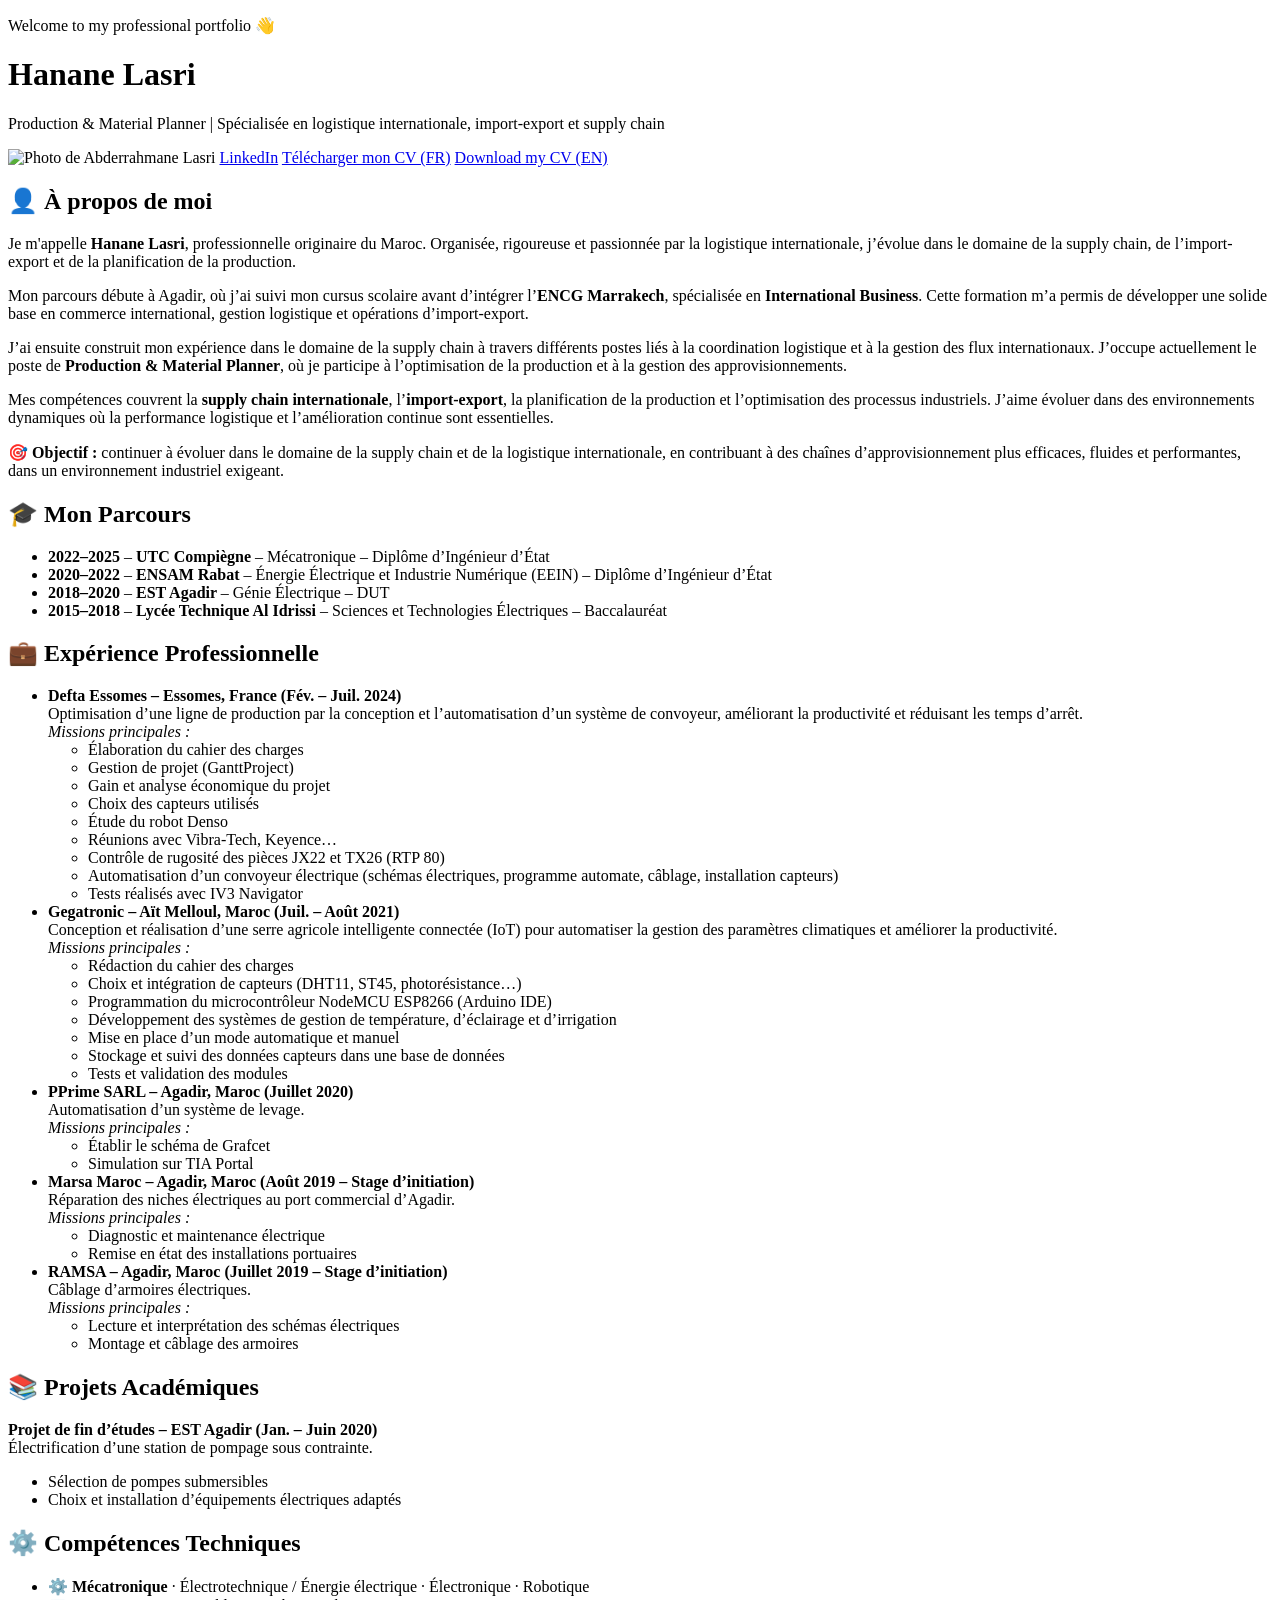
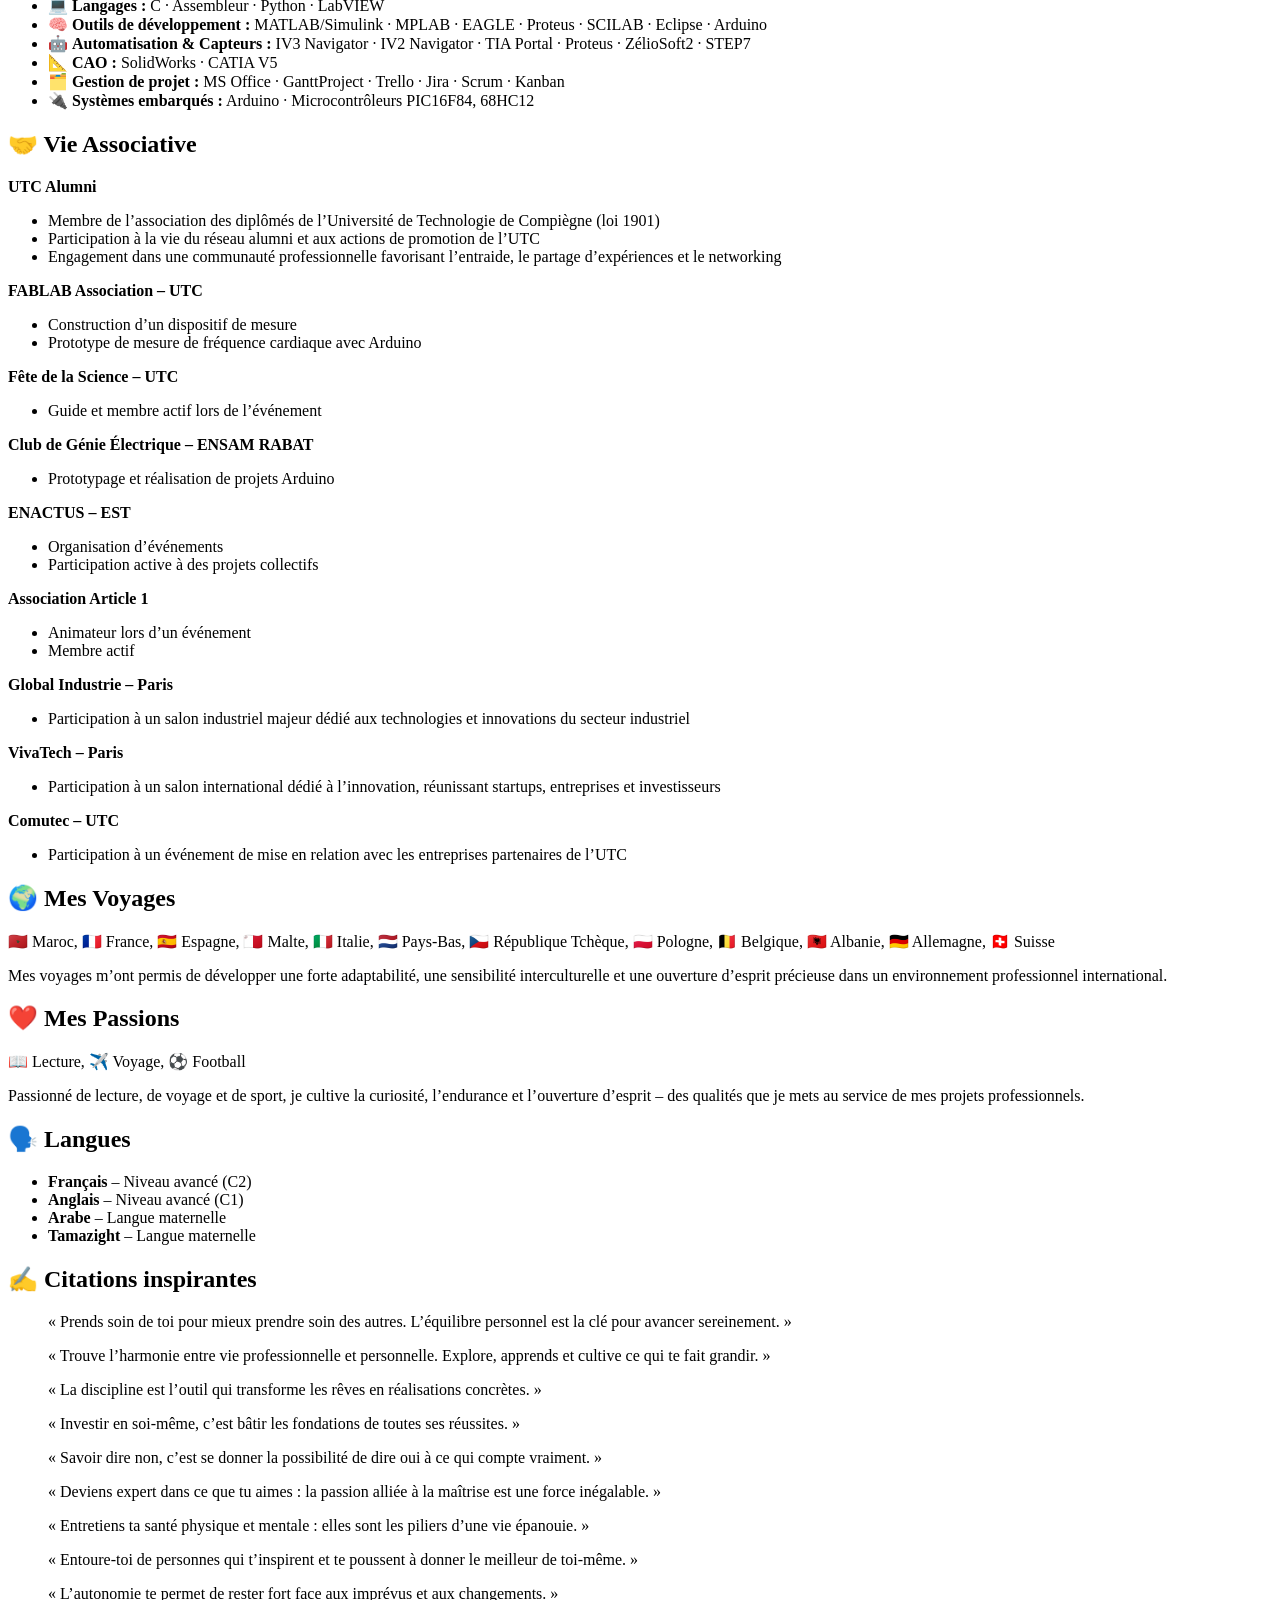
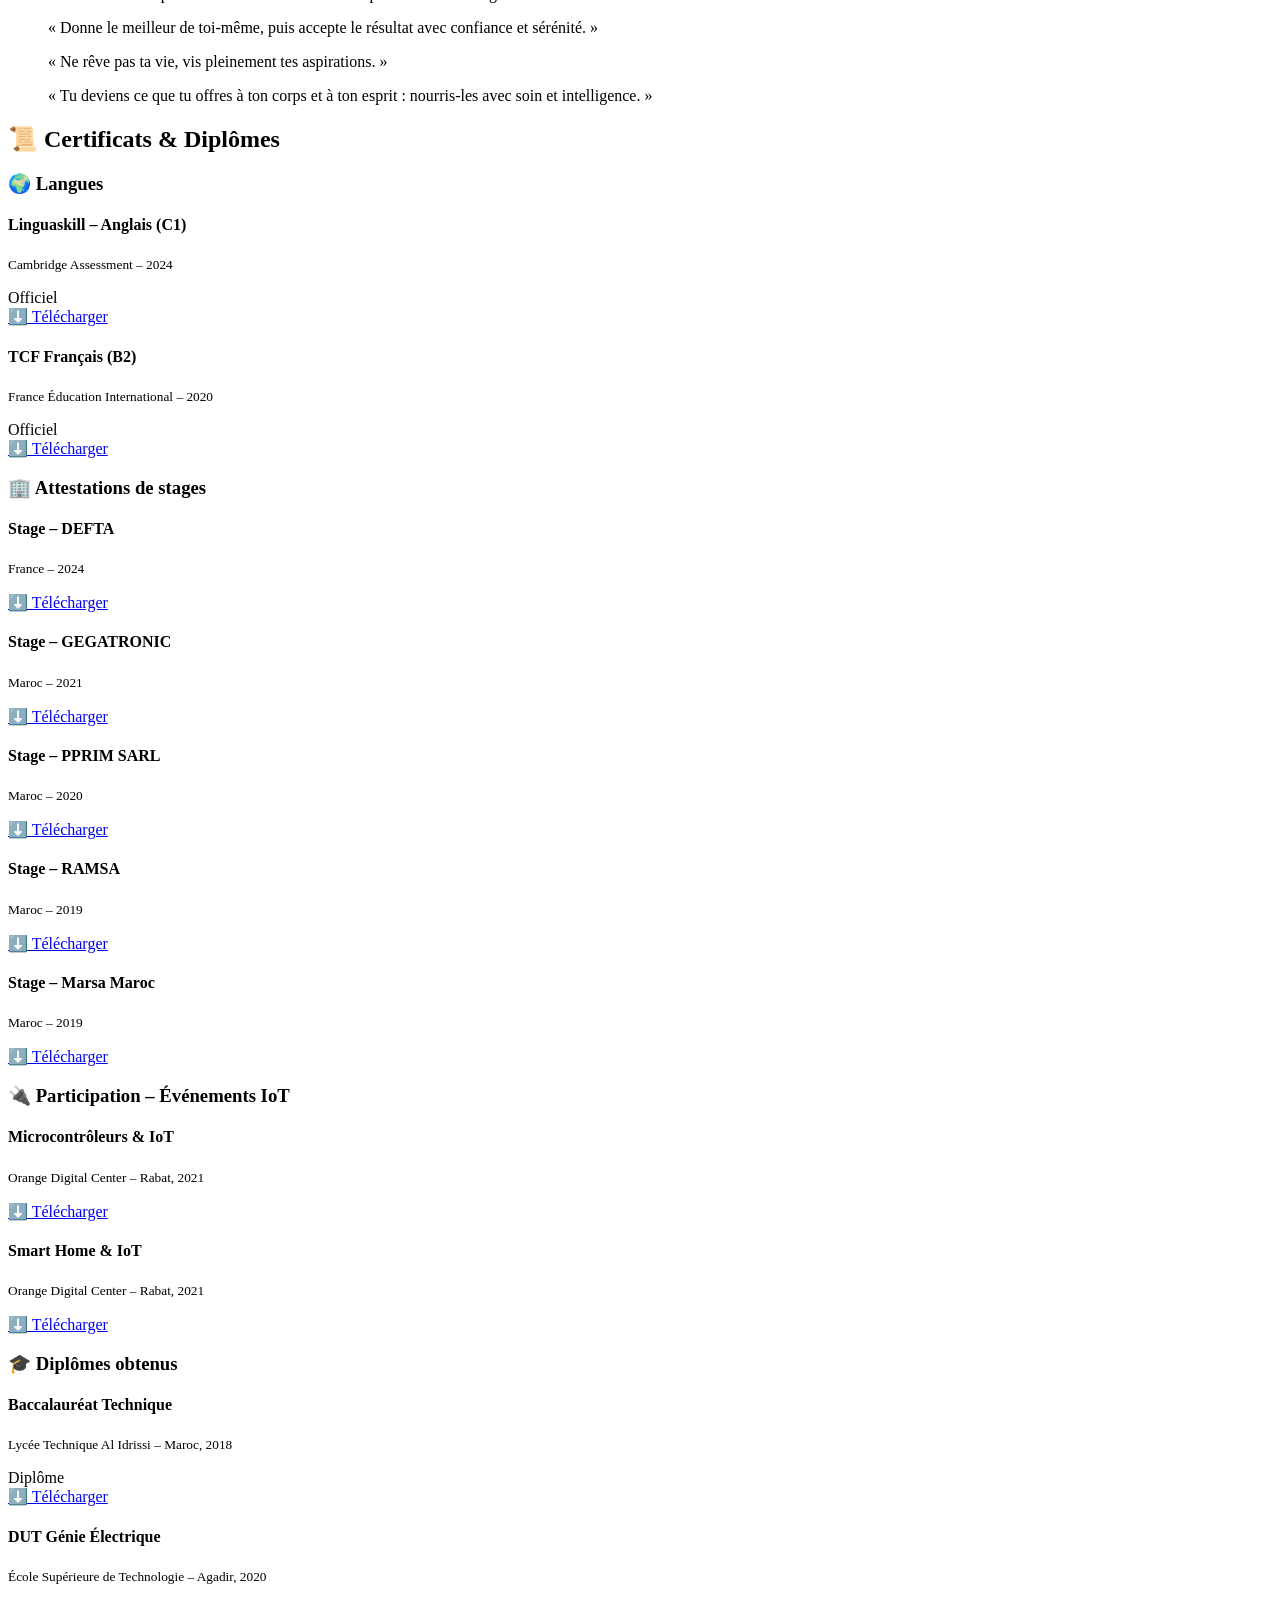
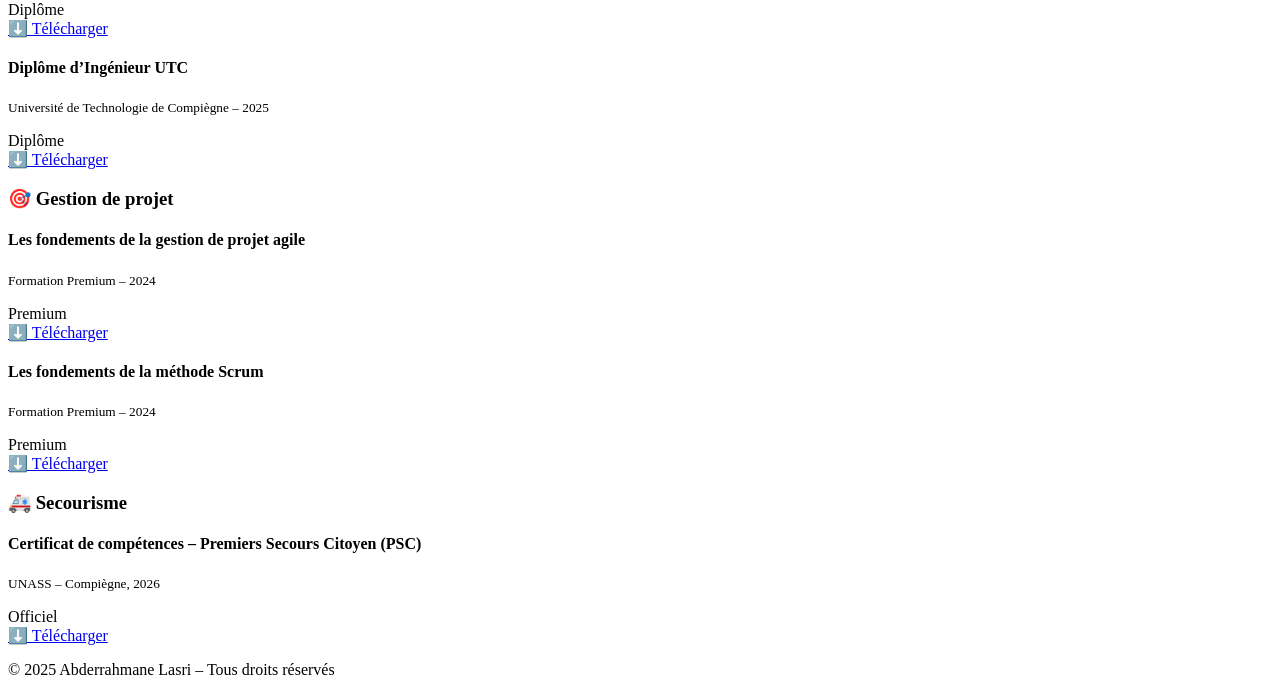
==== Hanane.Html @ 4168c3db "Update Hanane.Html" ====
<!DOCTYPE html>
<html lang="fr">
<head>
  <meta charset="UTF-8" />
  <meta name="viewport" content="width=device-width, initial-scale=1.0"/>
  <title>Hanane Lasri - Portfolio</title>
  <link rel="stylesheet" href="styles.css" />
  <link rel="icon" type="image/png" href="favicon.png">
  <link href="https://fonts.googleapis.com/css2?family=Playfair+Display:wght@500&family=Open+Sans&display=swap" rel="stylesheet">
  <script defer src="script.js"></script>
</head>
<body>

  <div id="welcome-message">
    <p>  Welcome to my professional portfolio 👋</p>
  </div>

  <header>
    <div class="container">
      <div class="intro">
        <h1>Hanane Lasri</h1>
        <p> Production & Material Planner | Spécialisée en logistique internationale, import-export et supply chain</p>
          <img src="photo.jpg" alt="Photo de Abderrahmane Lasri" class="photo-profil" />
        <a href="https://www.linkedin.com/in/hanane-lasri-6663ba134/" target="_blank" class="btn">LinkedIn</a>
        <a href="CV_FR.pdf" class="btn" download>Télécharger mon CV (FR)</a>
        <a href="CV_EN.pdf" class="btn" download>Download my CV (EN)</a>
      </div>
    </div>
  </header>

 <main>
  <section id="a-propos">
    <div class="container">
      <h2 tabindex="0" aria-expanded="false" aria-controls="a-propos-content">
        👤 À propos de moi
      </h2>

      <div class="toggle-content" id="a-propos-content">
         <p>
    Je m'appelle <strong>Hanane Lasri</strong>, professionnelle originaire du Maroc.
    Organisée, rigoureuse et passionnée par la logistique internationale,
    j’évolue dans le domaine de la supply chain, de l’import-export et de la planification de la production.
  </p>

  <p>
    Mon parcours débute à Agadir, où j’ai suivi mon cursus scolaire avant d’intégrer
    l’<strong>ENCG Marrakech</strong>, spécialisée en
    <strong>International Business</strong>.
    Cette formation m’a permis de développer une solide base en commerce international,
    gestion logistique et opérations d’import-export.
  </p>

  <p>
    J’ai ensuite construit mon expérience dans le domaine de la supply chain à travers différents postes liés
    à la coordination logistique et à la gestion des flux internationaux.
    J’occupe actuellement le poste de
    <strong>Production & Material Planner</strong>, où je participe à l’optimisation de la production
    et à la gestion des approvisionnements.
  </p>

  <p>
    Mes compétences couvrent la <strong>supply chain internationale</strong>,
    l’<strong>import-export</strong>, la planification de la production et l’optimisation des processus industriels.
    J’aime évoluer dans des environnements dynamiques où la performance logistique et l’amélioration continue sont essentielles.
  </p>

  <p>
    🎯 <strong>Objectif :</strong> continuer à évoluer dans le domaine de la supply chain et de la logistique internationale,
    en contribuant à des chaînes d’approvisionnement plus efficaces, fluides et performantes,
    dans un environnement industriel exigeant.
  </p>


      </div>
    </div>
  </section>



    <section id="parcours">
      <div class="container">
        <h2 tabindex="0" aria-expanded="false">🎓 Mon Parcours</h2>
        <div class="toggle-content">
          <ul>
            <li><strong>2022–2025</strong> – <strong> UTC Compiègne </strong> – Mécatronique – Diplôme d’Ingénieur d’État</li>
            <li><strong>2020–2022</strong> – <strong> ENSAM Rabat </strong> – Énergie Électrique et Industrie Numérique (EEIN) – Diplôme d’Ingénieur d’État</li>
            <li><strong>2018–2020</strong> – <strong> EST Agadir </strong> – Génie Électrique – DUT</li>
            <li><strong>2015–2018</strong> – <strong> Lycée Technique Al Idrissi </strong> – Sciences et Technologies Électriques – Baccalauréat</li>
          </ul>
        </div>
      </div>
    </section>
    
<section id="experience">
  <div class="container">
    <h2 tabindex="0" aria-expanded="false" role="button">💼 Expérience Professionnelle</h2>
    <div class="toggle-content">
      <ul>
        <li><strong>Defta Essomes – Essomes, France (Fév. – Juil. 2024)</strong><br>
          Optimisation d’une ligne de production par la conception et l’automatisation d’un système de convoyeur, améliorant la productivité et réduisant les temps d’arrêt.
          <br><em>Missions principales :</em>
          <ul>
            <li>Élaboration du cahier des charges</li>
            <li>Gestion de projet (GanttProject)</li>
            <li>Gain et analyse économique du projet</li>
            <li>Choix des capteurs utilisés</li>
            <li>Étude du robot Denso</li>
            <li>Réunions avec Vibra-Tech, Keyence…</li>
            <li>Contrôle de rugosité des pièces JX22 et TX26 (RTP 80)</li>
            <li>Automatisation d’un convoyeur électrique (schémas électriques, programme automate, câblage, installation capteurs)</li>
            <li>Tests réalisés avec IV3 Navigator</li>
          </ul>
        </li>
        <li><strong>Gegatronic – Aït Melloul, Maroc (Juil. – Août 2021)</strong><br>
          Conception et réalisation d’une serre agricole intelligente connectée (IoT) pour automatiser la gestion des paramètres climatiques et améliorer la productivité.
          <br><em>Missions principales :</em>
          <ul>
            <li>Rédaction du cahier des charges</li>
            <li>Choix et intégration de capteurs (DHT11, ST45, photorésistance…)</li>
            <li>Programmation du microcontrôleur NodeMCU ESP8266 (Arduino IDE)</li>
            <li>Développement des systèmes de gestion de température, d’éclairage et d’irrigation</li>
            <li>Mise en place d’un mode automatique et manuel</li>
            <li>Stockage et suivi des données capteurs dans une base de données</li>
            <li>Tests et validation des modules</li>
          </ul>
        </li>
        <li><strong>PPrime SARL – Agadir, Maroc (Juillet 2020)</strong><br>
          Automatisation d’un système de levage.
          <br><em>Missions principales :</em>
          <ul>
            <li>Établir le schéma de Grafcet</li>
            <li>Simulation sur TIA Portal</li>
          </ul>
        </li>
        <li><strong>Marsa Maroc – Agadir, Maroc (Août 2019 – Stage d’initiation)</strong><br>
          Réparation des niches électriques au port commercial d’Agadir.
          <br><em>Missions principales :</em>
          <ul>
            <li>Diagnostic et maintenance électrique</li>
            <li>Remise en état des installations portuaires</li>
          </ul>
        </li>
        <li><strong>RAMSA – Agadir, Maroc (Juillet 2019 – Stage d’initiation)</strong><br>
          Câblage d’armoires électriques.
          <br><em>Missions principales :</em>
          <ul>
            <li>Lecture et interprétation des schémas électriques</li>
            <li>Montage et câblage des armoires</li>
          </ul>
        </li>
      </ul>
    </div>
  </div>
</section>




  <section id="projets">
    <div class="container">
      <h2 tabindex="0" aria-expanded="false" role="button">📚 Projets Académiques</h2>
      <div class="toggle-content">
        <p><strong>Projet de fin d’études – EST Agadir (Jan. – Juin 2020)</strong><br>
          Électrification d’une station de pompage sous contrainte.
        </p>
        <ul>
          <li>Sélection de pompes submersibles</li>
          <li>Choix et installation d’équipements électriques adaptés</li>
        </ul>
      </div>
    </div>
  </section>
    
<section id="skills">
  <div class="container">
    <h2 tabindex="0" aria-expanded="false">⚙️ Compétences Techniques</h2>
    <div class="toggle-content">
      <ul>
        <li>⚙️ <strong>Mécatronique</strong> · Électrotechnique / Énergie électrique · Électronique · Robotique</li>
        <li>💻 <strong>Langages :</strong> C · Assembleur · Python · LabVIEW</li>
        <li>🧠 <strong>Outils de développement :</strong> MATLAB/Simulink · MPLAB · EAGLE · Proteus · SCILAB · Eclipse · Arduino</li>
        <li>🤖 <strong>Automatisation & Capteurs :</strong> IV3 Navigator · IV2 Navigator · TIA Portal · Proteus · ZélioSoft2 · STEP7</li>
        <li>📐 <strong>CAO :</strong> SolidWorks · CATIA V5</li>
        <li>🗂️ <strong>Gestion de projet :</strong> MS Office · GanttProject · Trello · Jira · Scrum · Kanban</li>
        <li>🔌 <strong>Systèmes embarqués :</strong> Arduino · Microcontrôleurs PIC16F84, 68HC12</li>
      </ul>
    </div>
  </div>
</section>

    

<section id="vie-associative">
  <div class="container">
    <h2 tabindex="0" aria-expanded="false" role="button">🤝 Vie Associative</h2>
    <div class="toggle-content">

      <!-- UTC Alumni -->
      <p><strong>UTC Alumni</strong></p>
      <ul>
        <li>Membre de l’association des diplômés de l’Université de Technologie de Compiègne (loi 1901)</li>
        <li>Participation à la vie du réseau alumni et aux actions de promotion de l’UTC</li>
        <li>Engagement dans une communauté professionnelle favorisant l’entraide, le partage d’expériences et le networking</li>
      </ul>

      <!-- UTC 2023-2025 -->
      <p><strong>FABLAB Association – UTC</strong></p>
      <ul>
        <li>Construction d’un dispositif de mesure</li>
        <li>Prototype de mesure de fréquence cardiaque avec Arduino</li>
      </ul>

      <p><strong>Fête de la Science – UTC</strong></p>
      <ul>
        <li>Guide et membre actif lors de l’événement</li>
      </ul>

      <!-- ENSAM RABAT 2021 -->
      <p><strong>Club de Génie Électrique – ENSAM RABAT</strong></p>
      <ul>
        <li>Prototypage et réalisation de projets Arduino</li>
      </ul>

      <!-- EST 2020 -->
      <p><strong>ENACTUS – EST</strong></p>
      <ul>
        <li>Organisation d’événements</li>
        <li>Participation active à des projets collectifs</li>
      </ul>

      <!-- Association Article 1 -->
      <p><strong>Association Article 1</strong></p>
      <ul>
        <li>Animateur lors d’un événement</li>
        <li>Membre actif</li>
      </ul>

      <!-- Événements -->
      <p><strong>Global Industrie – Paris</strong></p>
      <ul>
        <li>Participation à un salon industriel majeur dédié aux technologies et innovations du secteur industriel</li>
      </ul>

      <p><strong>VivaTech – Paris</strong></p>
      <ul>
        <li>Participation à un salon international dédié à l’innovation, réunissant startups, entreprises et investisseurs</li>
      </ul>

      <p><strong>Comutec – UTC</strong></p>
      <ul>
        <li>Participation à un événement de mise en relation avec les entreprises partenaires de l’UTC</li>
      </ul>

    </div>
  </div>
</section>



<section id="voyages">
  <div class="container">
    <h2 tabindex="0" aria-expanded="false">🌍 Mes Voyages </h2>
    <div class="toggle-content">
      <p>
        🇲🇦 Maroc, 🇫🇷 France, 🇪🇸 Espagne, 🇲🇹 Malte, 🇮🇹 Italie, 🇳🇱 Pays-Bas,
        🇨🇿 République Tchèque, 🇵🇱 Pologne, 🇧🇪 Belgique,
        🇦🇱 Albanie, 🇩🇪 Allemagne, 🇨🇭 Suisse
      </p>
      <p>
        Mes voyages m’ont permis de développer une forte adaptabilité,
        une sensibilité interculturelle et une ouverture d’esprit précieuse
        dans un environnement professionnel international.
      </p>
    </div>
  </div>
</section>
   
    <section id="passions">
      <div class="container">
        <h2 tabindex="0" aria-expanded="false">❤️ Mes Passions </h2>
        <div class="toggle-content">
          <p>📖 Lecture, ✈️ Voyage, ⚽ Football</p>
          <p>Passionné de lecture, de voyage et de sport, je cultive la curiosité, l’endurance et l’ouverture d’esprit – des qualités que je mets au service de mes projets professionnels.</p>
        </div>
      </div>
    </section>

    <section id="langues">
      <div class="container">
        <h2 tabindex="0" aria-expanded="false">🗣️ Langues</h2>
        <div class="toggle-content">
          <ul>
            <li><strong>Français</strong> – Niveau avancé (C2)</li>
            <li><strong>Anglais</strong> – Niveau avancé (C1)</li>
            <li><strong>Arabe</strong> – Langue maternelle</li>
            <li><strong>Tamazight</strong> – Langue maternelle</li>
          </ul>
        </div>
      </div>
    </section>

   <section id="citations">
  <div class="container">
    <h2 tabindex="0" aria-expanded="false">✍️ Citations inspirantes </h2>
    <div class="toggle-content">
      <blockquote>« Prends soin de toi pour mieux prendre soin des autres. L’équilibre personnel est la clé pour avancer sereinement. »</blockquote>
      <blockquote>« Trouve l’harmonie entre vie professionnelle et personnelle. Explore, apprends et cultive ce qui te fait grandir. »</blockquote>
      <blockquote>« La discipline est l’outil qui transforme les rêves en réalisations concrètes. »</blockquote>
      <blockquote>« Investir en soi-même, c’est bâtir les fondations de toutes ses réussites. »</blockquote>
      <blockquote>« Savoir dire non, c’est se donner la possibilité de dire oui à ce qui compte vraiment. »</blockquote>
      <blockquote>« Deviens expert dans ce que tu aimes : la passion alliée à la maîtrise est une force inégalable. »</blockquote>
      <blockquote>« Entretiens ta santé physique et mentale : elles sont les piliers d’une vie épanouie. »</blockquote>
      <blockquote>« Entoure-toi de personnes qui t’inspirent et te poussent à donner le meilleur de toi-même. »</blockquote>
      <blockquote>« L’autonomie te permet de rester fort face aux imprévus et aux changements. »</blockquote>
      <blockquote>« Donne le meilleur de toi-même, puis accepte le résultat avec confiance et sérénité. »</blockquote>
      <blockquote>« Ne rêve pas ta vie, vis pleinement tes aspirations. »</blockquote>
      <blockquote>« Tu deviens ce que tu offres à ton corps et à ton esprit : nourris-les avec soin et intelligence. »</blockquote>
    </div>
  </div>
</section>
<section id="certificats">
  <div class="container">
    <h2>📜 Certificats & Diplômes</h2>

    <!-- Langues -->
    <section class="categorie-certificats">
      <h3 tabindex="0" role="button" aria-expanded="false">🌍 Langues</h3>
      <div class="toggle-content">
        <div class="certificats-grid">

          <article class="certificat-item">
            <div class="certificat-info">
              <h4>Linguaskill – Anglais (C1)</h4>
              <p><small>Cambridge Assessment – 2024</small></p>
              <span class="badge officiel">Officiel</span>
            </div>
            <a href="Certificat-Linguaskill.pdf" class="btn" download>⬇️ Télécharger</a>
          </article>

          <article class="certificat-item">
            <div class="certificat-info">
              <h4>TCF Français (B2)</h4>
              <p><small>France Éducation International – 2020</small></p>
              <span class="badge officiel">Officiel</span>
            </div>
            <a href="Certificat-TCF-2020.pdf" class="btn" download>⬇️ Télécharger</a>
          </article>

        </div>
      </div>
    </section>

    <!-- Attestations de stages -->
    <section class="categorie-certificats">
      <h3 tabindex="0" role="button" aria-expanded="false">🏢 Attestations de stages</h3>
      <div class="toggle-content">
        <div class="certificats-grid">

          <article class="certificat-item">
            <div class="certificat-info">
              <h4>Stage – DEFTA</h4>
              <p><small>France – 2024</small></p>
            </div>
            <a href="Attestation de stage DEFTA.pdf" class="btn" download>⬇️ Télécharger</a>
          </article>

          <article class="certificat-item">
            <div class="certificat-info">
              <h4>Stage – GEGATRONIC</h4>
              <p><small>Maroc – 2021</small></p>
            </div>
            <a href="Attestation_de_Stage_GEGATRONIC.pdf" class="btn" download>⬇️ Télécharger</a>
          </article>

          <article class="certificat-item">
            <div class="certificat-info">
              <h4>Stage – PPRIM SARL</h4>
              <p><small>Maroc – 2020</small></p>
            </div>
            <a href="Attestation de stage PPRIM SARL.pdf" class="btn" download>⬇️ Télécharger</a>
          </article>

          <article class="certificat-item">
            <div class="certificat-info">
              <h4>Stage – RAMSA</h4>
              <p><small>Maroc – 2019</small></p>
            </div>
            <a href="attestation de stage RAMSA_page-0001.pdf" class="btn" download>⬇️ Télécharger</a>
          </article>

          <article class="certificat-item">
            <div class="certificat-info">
              <h4>Stage – Marsa Maroc</h4>
              <p><small>Maroc – 2019</small></p>
            </div>
            <a href="Attestation de stage MARSA MAROC.pdf" class="btn" download>⬇️ Télécharger</a>
          </article>

        </div>
      </div>
    </section>

    <!-- Participation IoT -->
    <section class="categorie-certificats">
      <h3 tabindex="0" role="button" aria-expanded="false">🔌 Participation – Événements IoT</h3>
      <div class="toggle-content">
        <div class="certificats-grid">

          <article class="certificat-item">
            <div class="certificat-info">
              <h4>Microcontrôleurs & IoT</h4>
              <p><small>Orange Digital Center – Rabat, 2021</small></p>
            </div>
            <a href="Attestation orange iot.pdf" class="btn" download>⬇️ Télécharger</a>
          </article>

          <article class="certificat-item">
            <div class="certificat-info">
              <h4>Smart Home & IoT</h4>
              <p><small>Orange Digital Center – Rabat, 2021</small></p>
            </div>
            <a href="Attestation orange SmartHome.pdf" class="btn" download>⬇️ Télécharger</a>
          </article>

        </div>
      </div>
    </section>

    <!-- Diplômes -->
    <section class="categorie-certificats">
      <h3 tabindex="0" role="button" aria-expanded="false">🎓 Diplômes obtenus</h3>
      <div class="toggle-content">
        <div class="certificats-grid">

          <article class="certificat-item">
            <div class="certificat-info">
              <h4>Baccalauréat Technique</h4>
              <p><small>Lycée Technique Al Idrissi – Maroc, 2018</small></p>
              <span class="badge diplome">Diplôme</span>
            </div>
            <a href="Diplome du Baccalauréat.pdf" class="btn" download>⬇️ Télécharger</a>
          </article>

          <article class="certificat-item">
            <div class="certificat-info">
              <h4>DUT Génie Électrique</h4>
              <p><small>École Supérieure de Technologie – Agadir, 2020</small></p>
              <span class="badge diplome">Diplôme</span>
            </div>
            <a href="Diplome DUT.pdf" class="btn" download>⬇️ Télécharger</a>
          </article>

          <article class="certificat-item">
            <div class="certificat-info">
              <h4>Diplôme d’Ingénieur UTC</h4>
              <p><small>Université de Technologie de Compiègne – 2025</small></p>
              <span class="badge diplome">Diplôme</span>
            </div>
            <a href="Diplôme-Ingénieur-UTC-Lasri-Abderrahmane.pdf" class="btn" download>⬇️ Télécharger</a>
          </article>

        </div>
      </div>
    </section>

    <!-- Gestion de projet -->
    <section class="categorie-certificats">
      <h3 tabindex="0" role="button" aria-expanded="false">🎯 Gestion de projet</h3>
      <div class="toggle-content">
        <div class="certificats-grid">

          <article class="certificat-item">
            <div class="certificat-info">
              <h4>Les fondements de la gestion de projet agile</h4>
              <p><small>Formation Premium – 2024</small></p>
              <span class="badge premium">Premium</span>
            </div>
            <a href="Certificat-Agile.pdf" class="btn" download>⬇️ Télécharger</a>
          </article>

          <article class="certificat-item">
            <div class="certificat-info">
              <h4>Les fondements de la méthode Scrum</h4>
              <p><small>Formation Premium – 2024</small></p>
              <span class="badge premium">Premium</span>
            </div>
            <a href="Certificat-Scrum.pdf" class="btn" download>⬇️ Télécharger</a>
          </article>

        </div>
      </div>
    </section>

    <!-- Secourisme -->
    <section class="categorie-certificats">
      <h3 tabindex="0" role="button" aria-expanded="false">🚑 Secourisme</h3>
      <div class="toggle-content">
        <div class="certificats-grid">

          <article class="certificat-item">
            <div class="certificat-info">
              <h4>Certificat de compétences – Premiers Secours Citoyen (PSC)</h4>
              <p><small>UNASS – Compiègne, 2026</small></p>
              <span class="badge officiel">Officiel</span>
            </div>
            <a href="PSC-Attestation_LASRI-Abderrahmane_2026.pdf" class="btn" download>⬇️ Télécharger</a>
          </article>

        </div>
      </div>
    </section>

  </div>
</section>

  </main>

  <footer>
    <p>© 2025 Abderrahmane Lasri – Tous droits réservés</p>
  </footer>


</body>
</html>
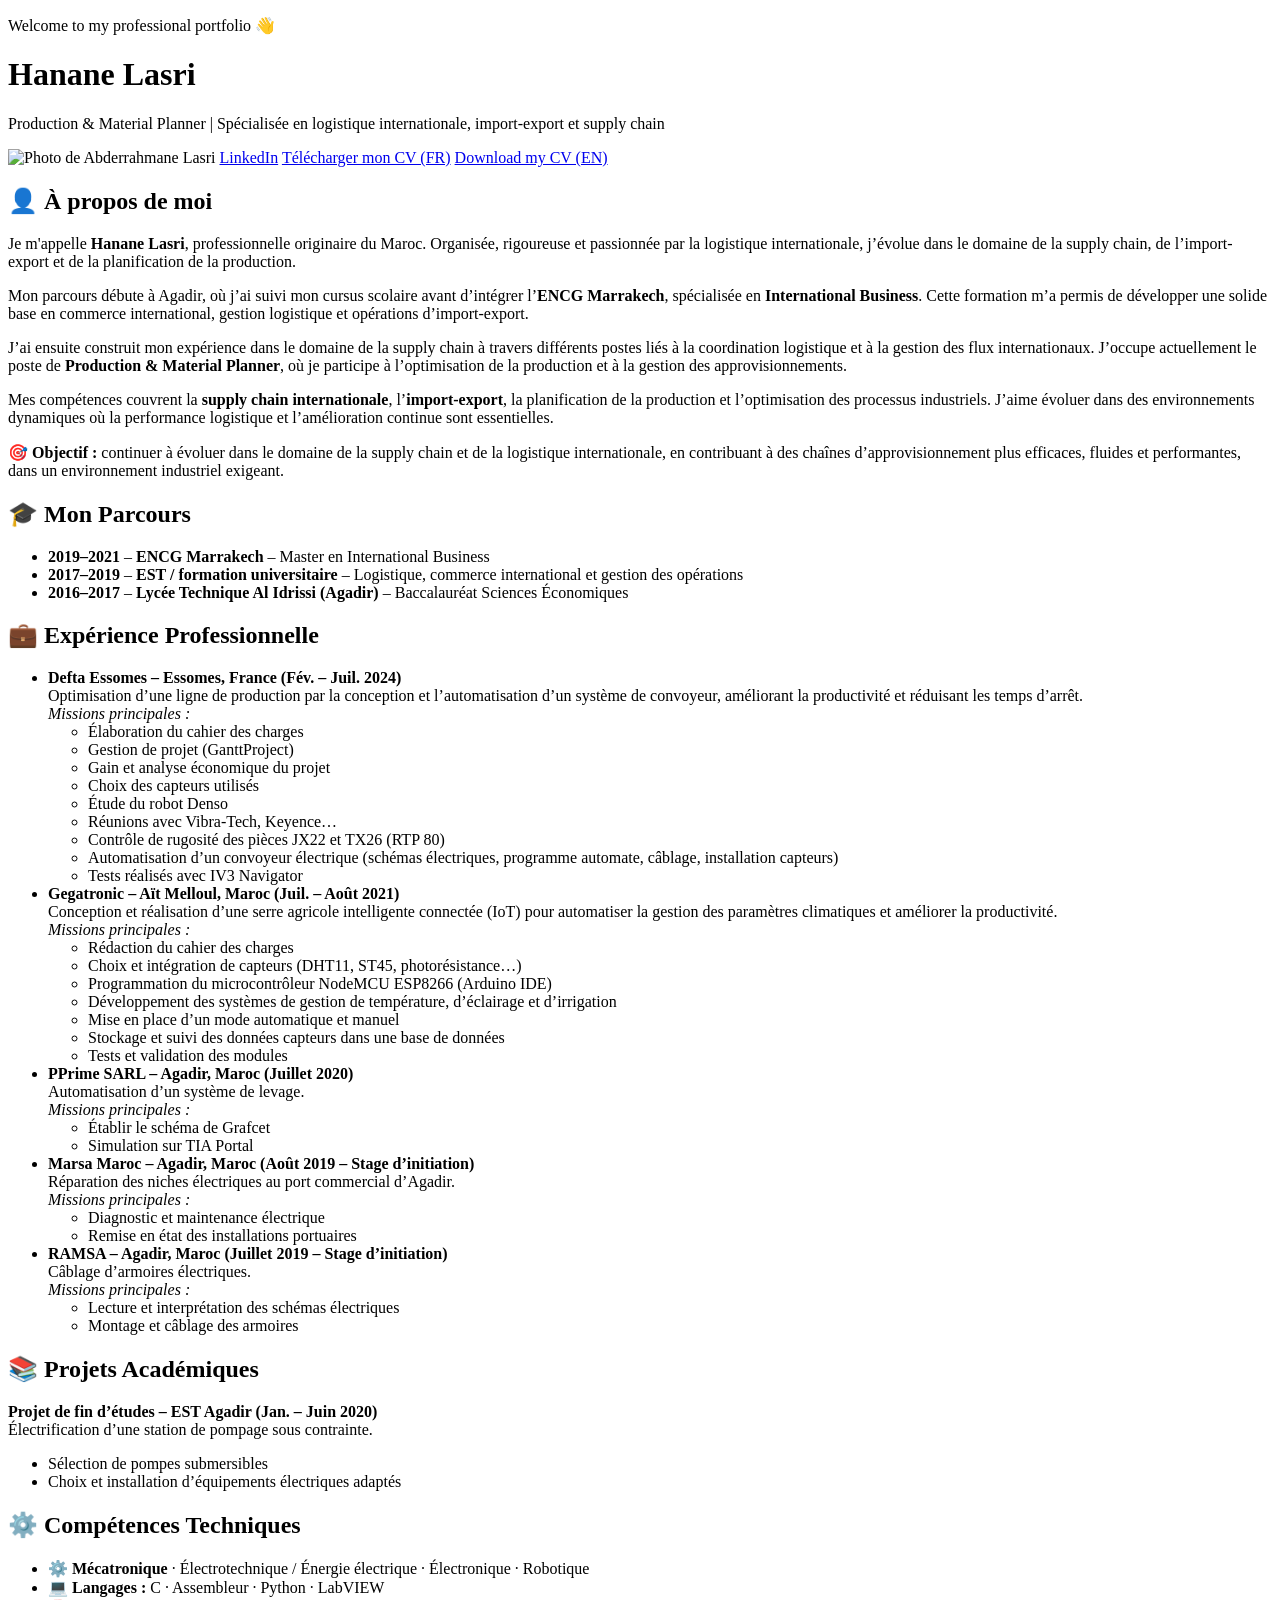
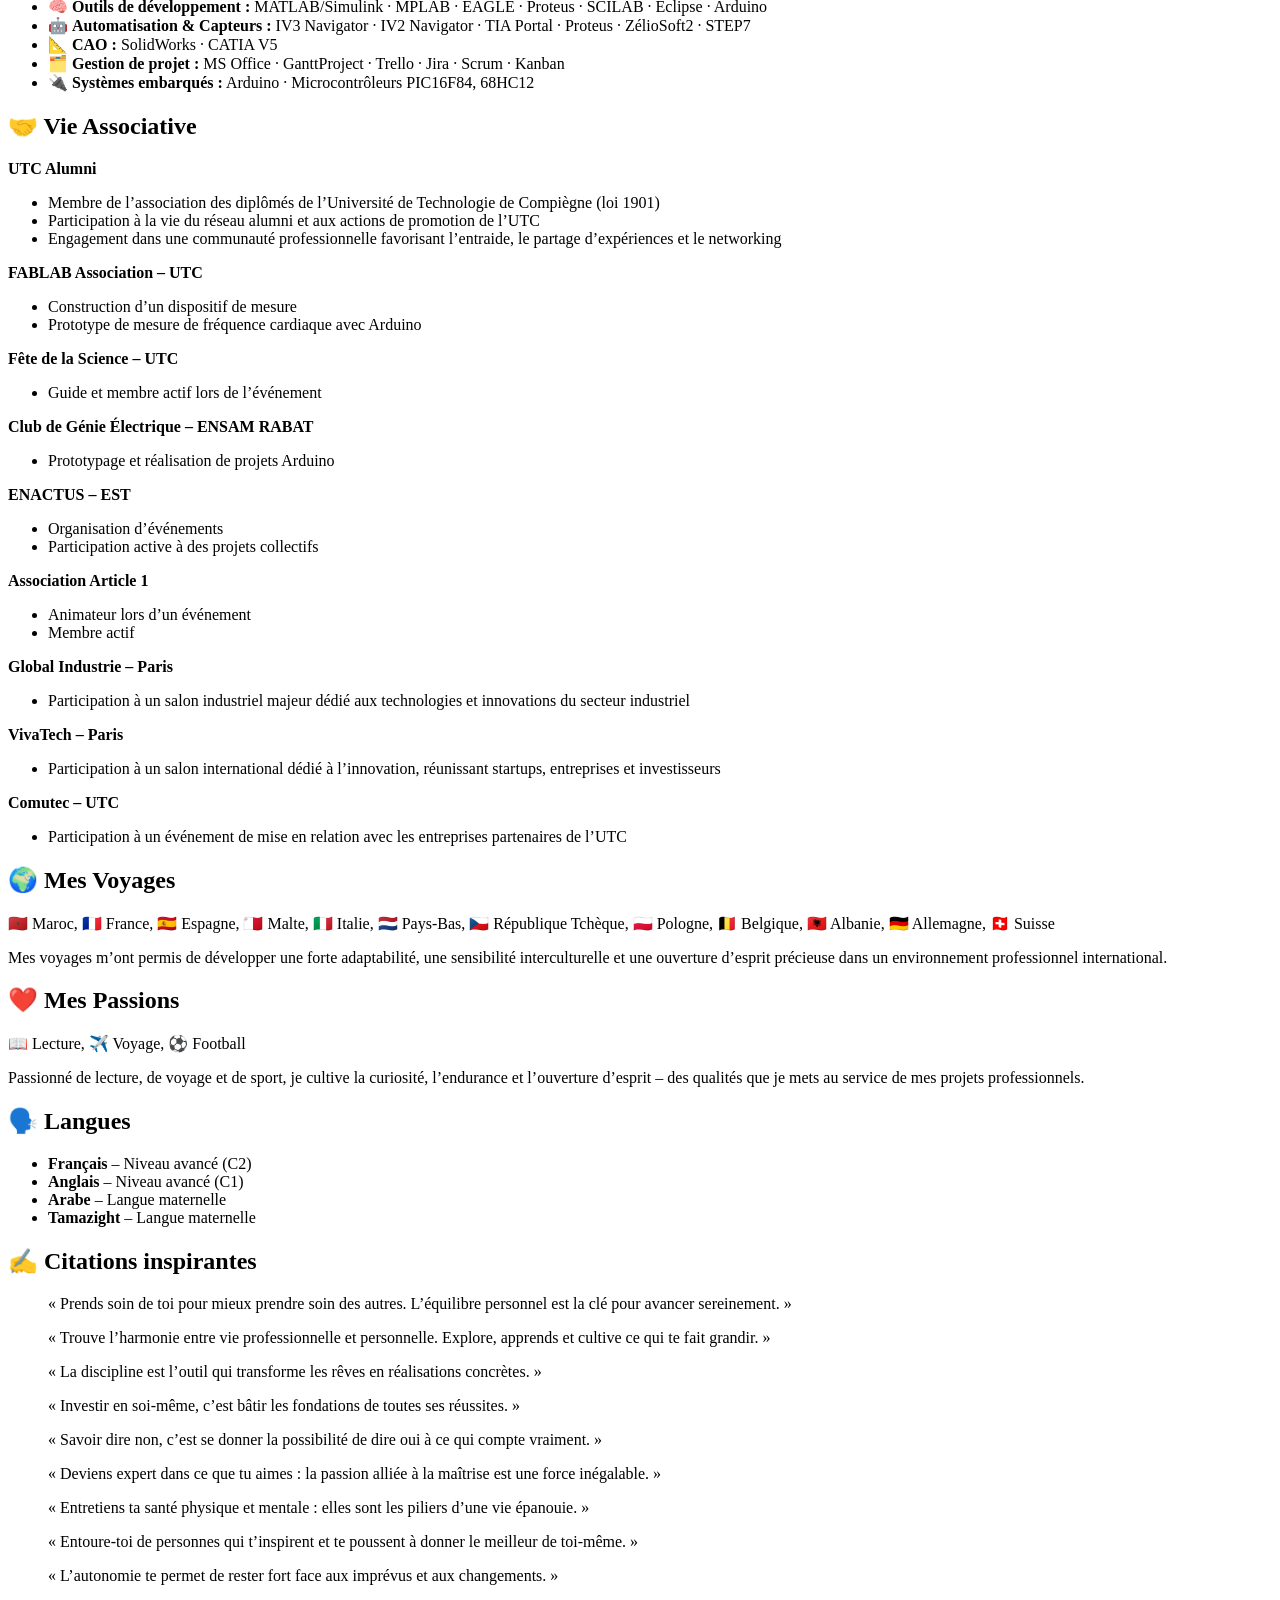
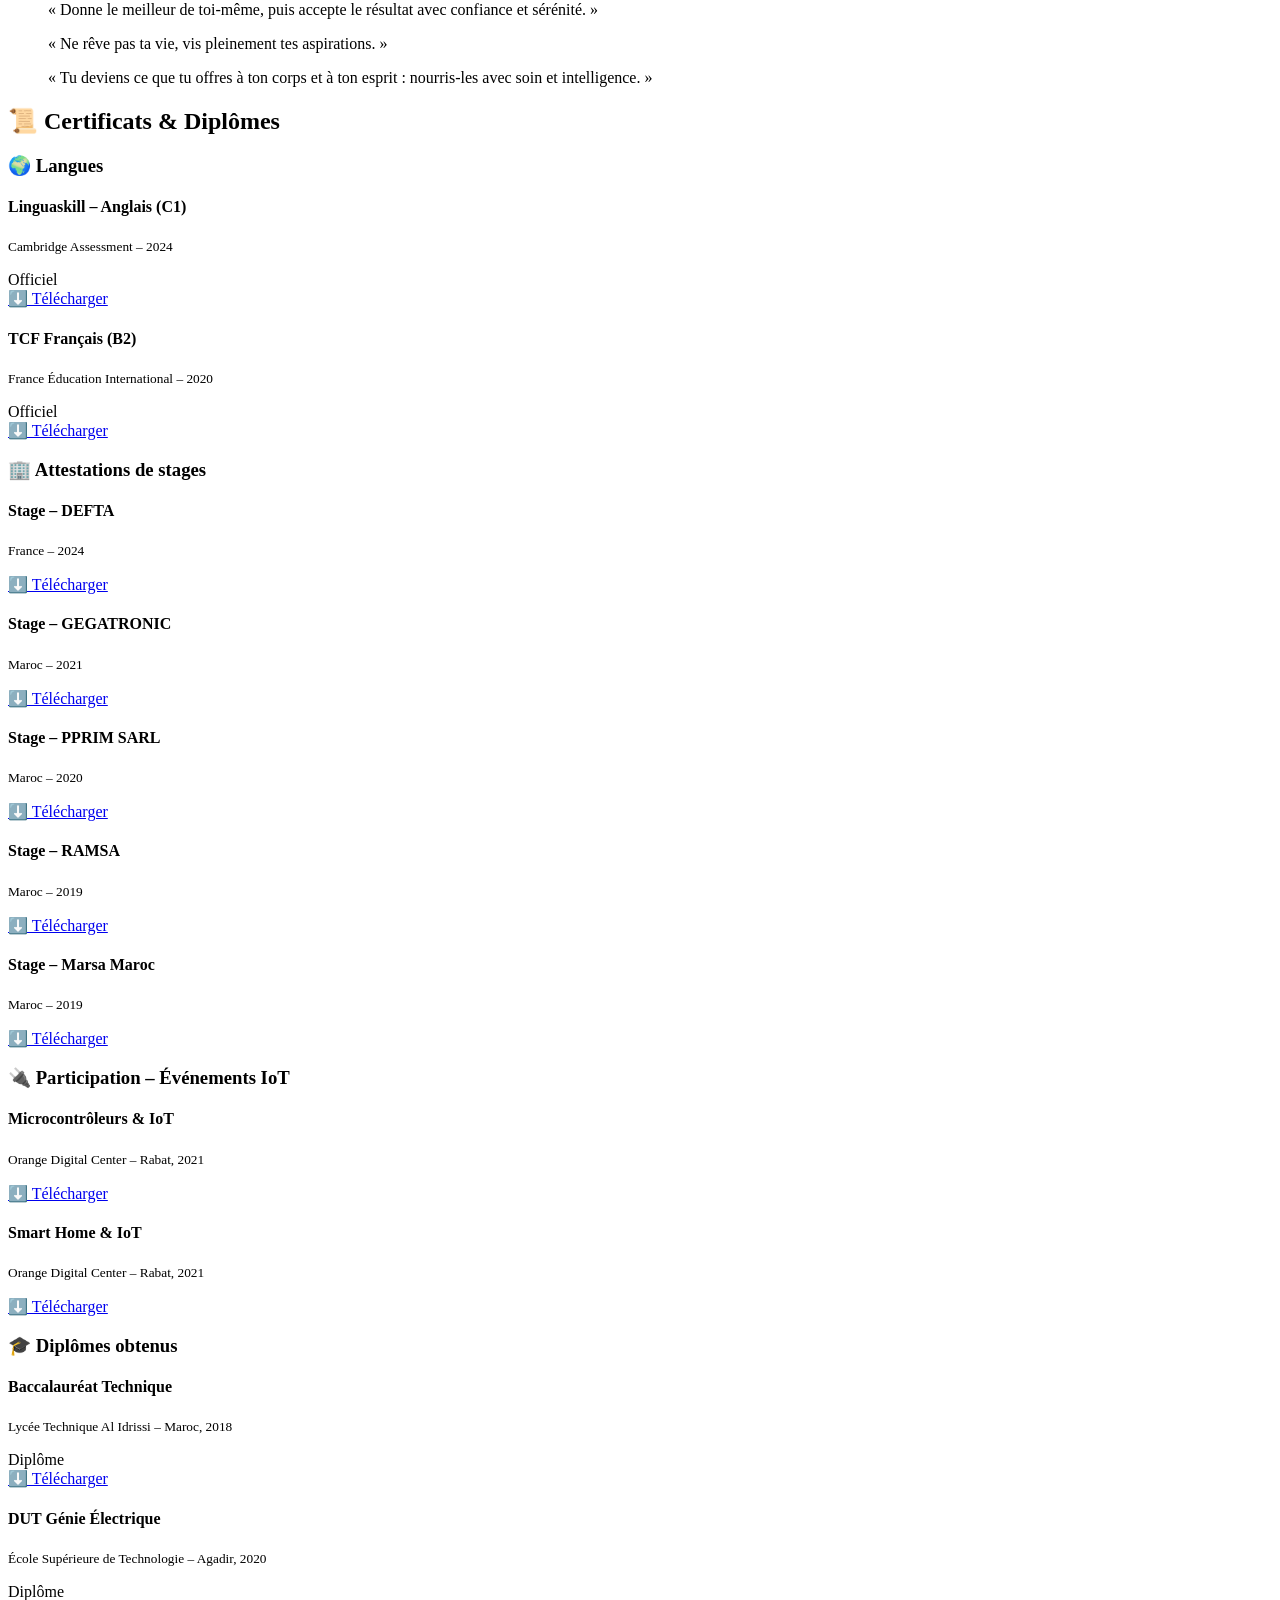
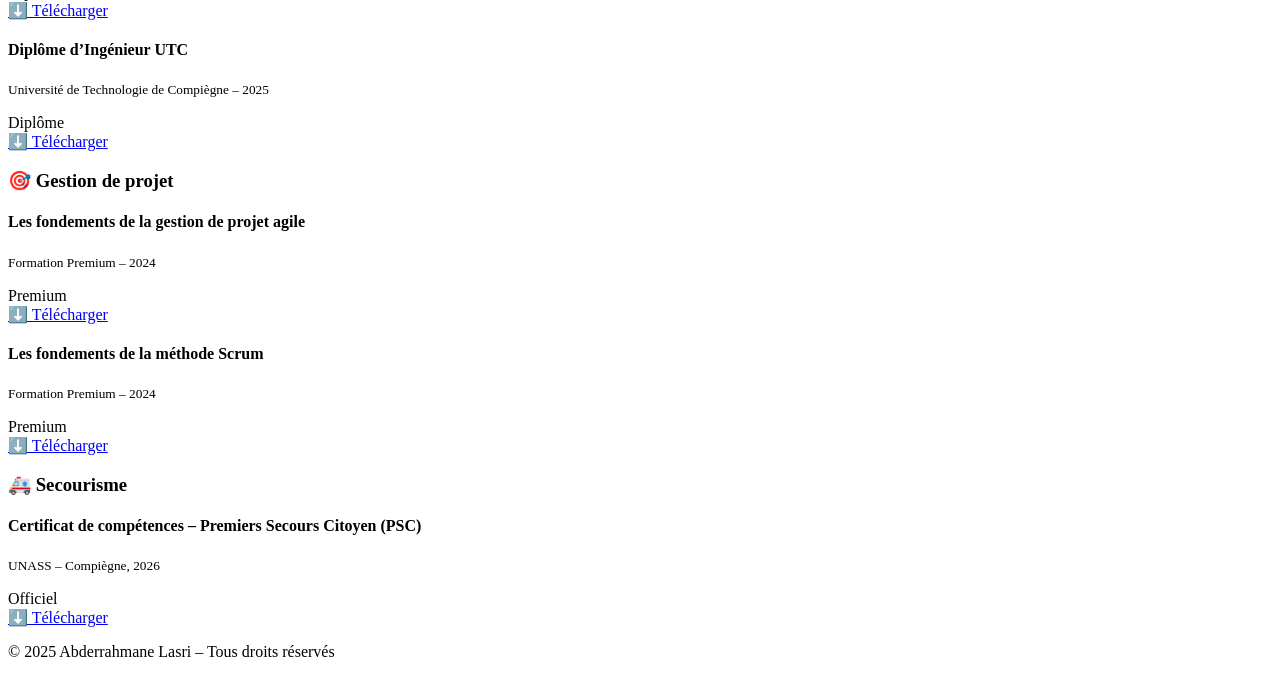
==== commit b4d6e325: "Update education section with recent qualifications Removed outdated education entries and added new" ====
--- a/Hanane.Html
+++ b/Hanane.Html
@@ -82,10 +82,9 @@
         <h2 tabindex="0" aria-expanded="false">🎓 Mon Parcours</h2>
         <div class="toggle-content">
           <ul>
-            <li><strong>2022–2025</strong> – <strong> UTC Compiègne </strong> – Mécatronique – Diplôme d’Ingénieur d’État</li>
-            <li><strong>2020–2022</strong> – <strong> ENSAM Rabat </strong> – Énergie Électrique et Industrie Numérique (EEIN) – Diplôme d’Ingénieur d’État</li>
-            <li><strong>2018–2020</strong> – <strong> EST Agadir </strong> – Génie Électrique – DUT</li>
-            <li><strong>2015–2018</strong> – <strong> Lycée Technique Al Idrissi </strong> – Sciences et Technologies Électriques – Baccalauréat</li>
+        <li><strong>2019–2021</strong> – <strong>ENCG Marrakech</strong> – Master en International Business</li>
+        <li><strong>2017–2019</strong> – <strong>EST / formation universitaire</strong> – Logistique, commerce international et gestion des opérations</li>
+        <li><strong>2016–2017</strong> – <strong>Lycée Technique Al Idrissi (Agadir)</strong> – Baccalauréat Sciences Économiques</li>
           </ul>
         </div>
       </div>
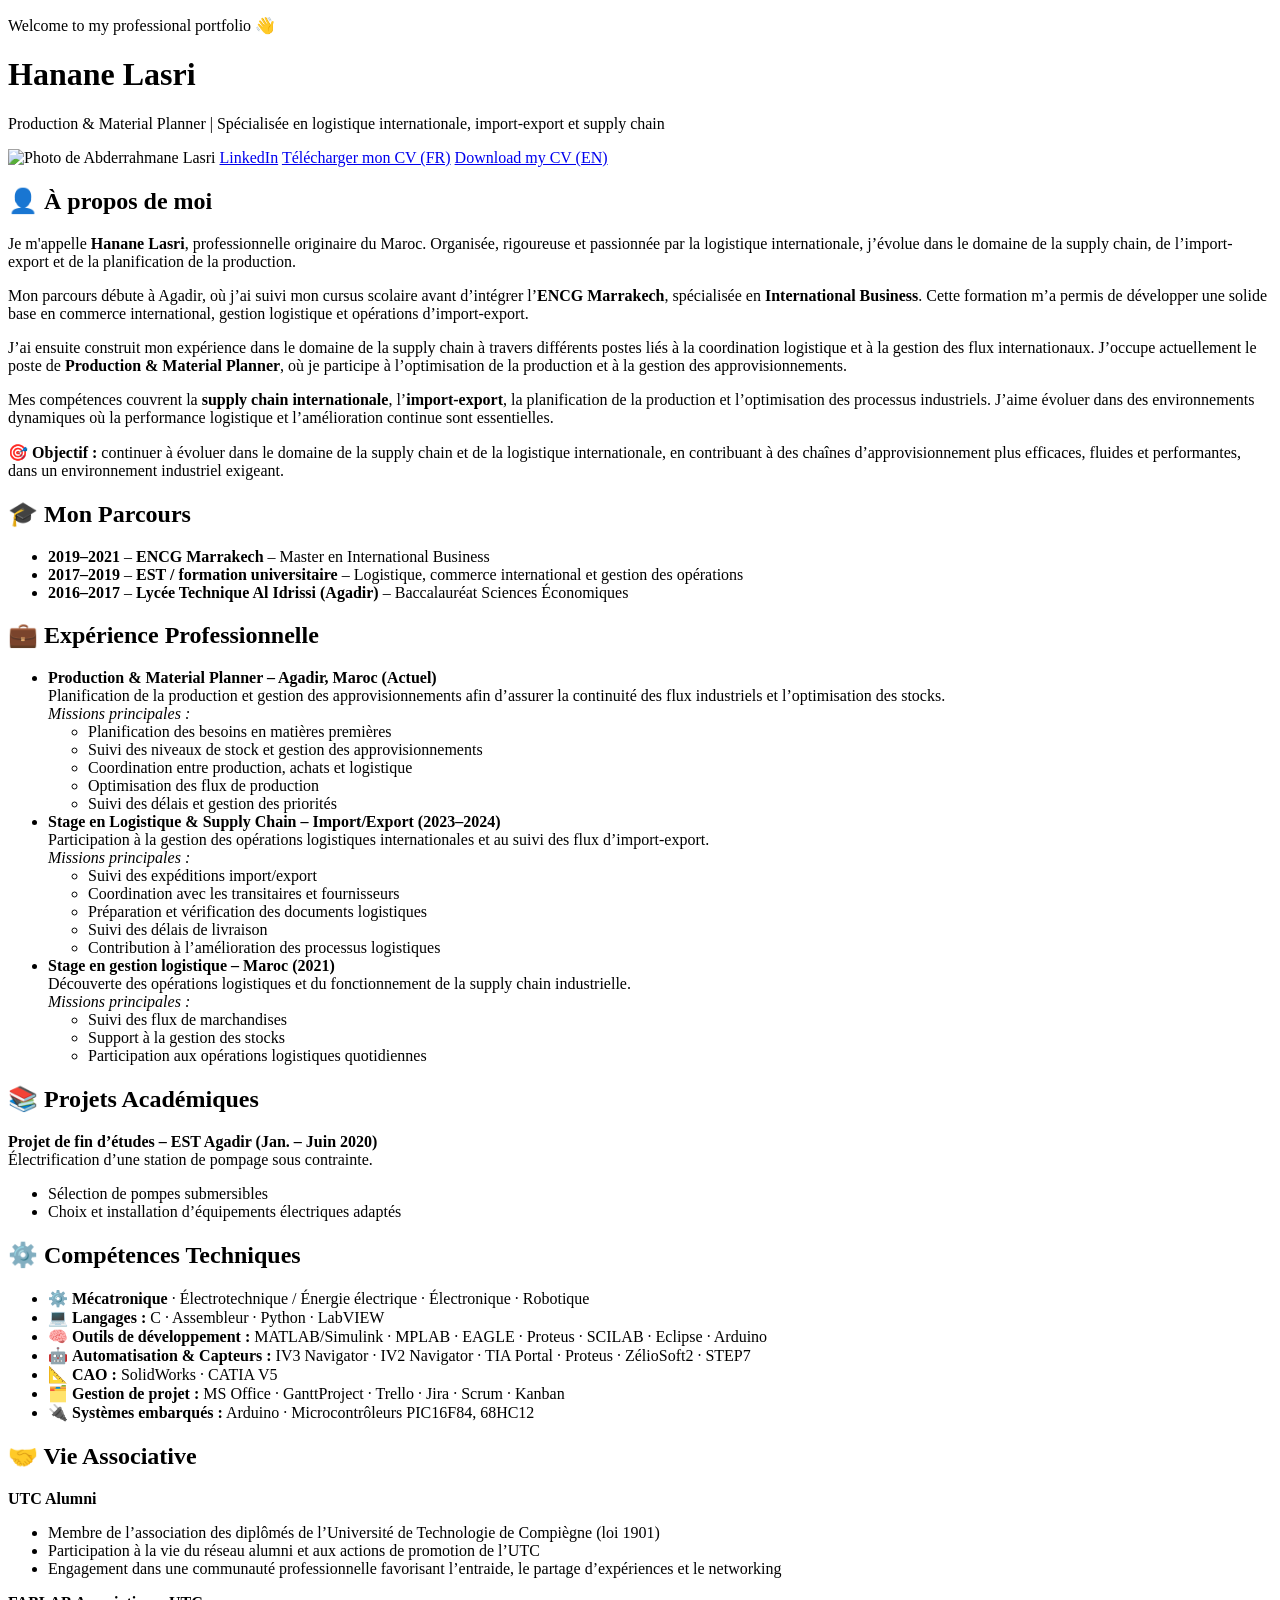
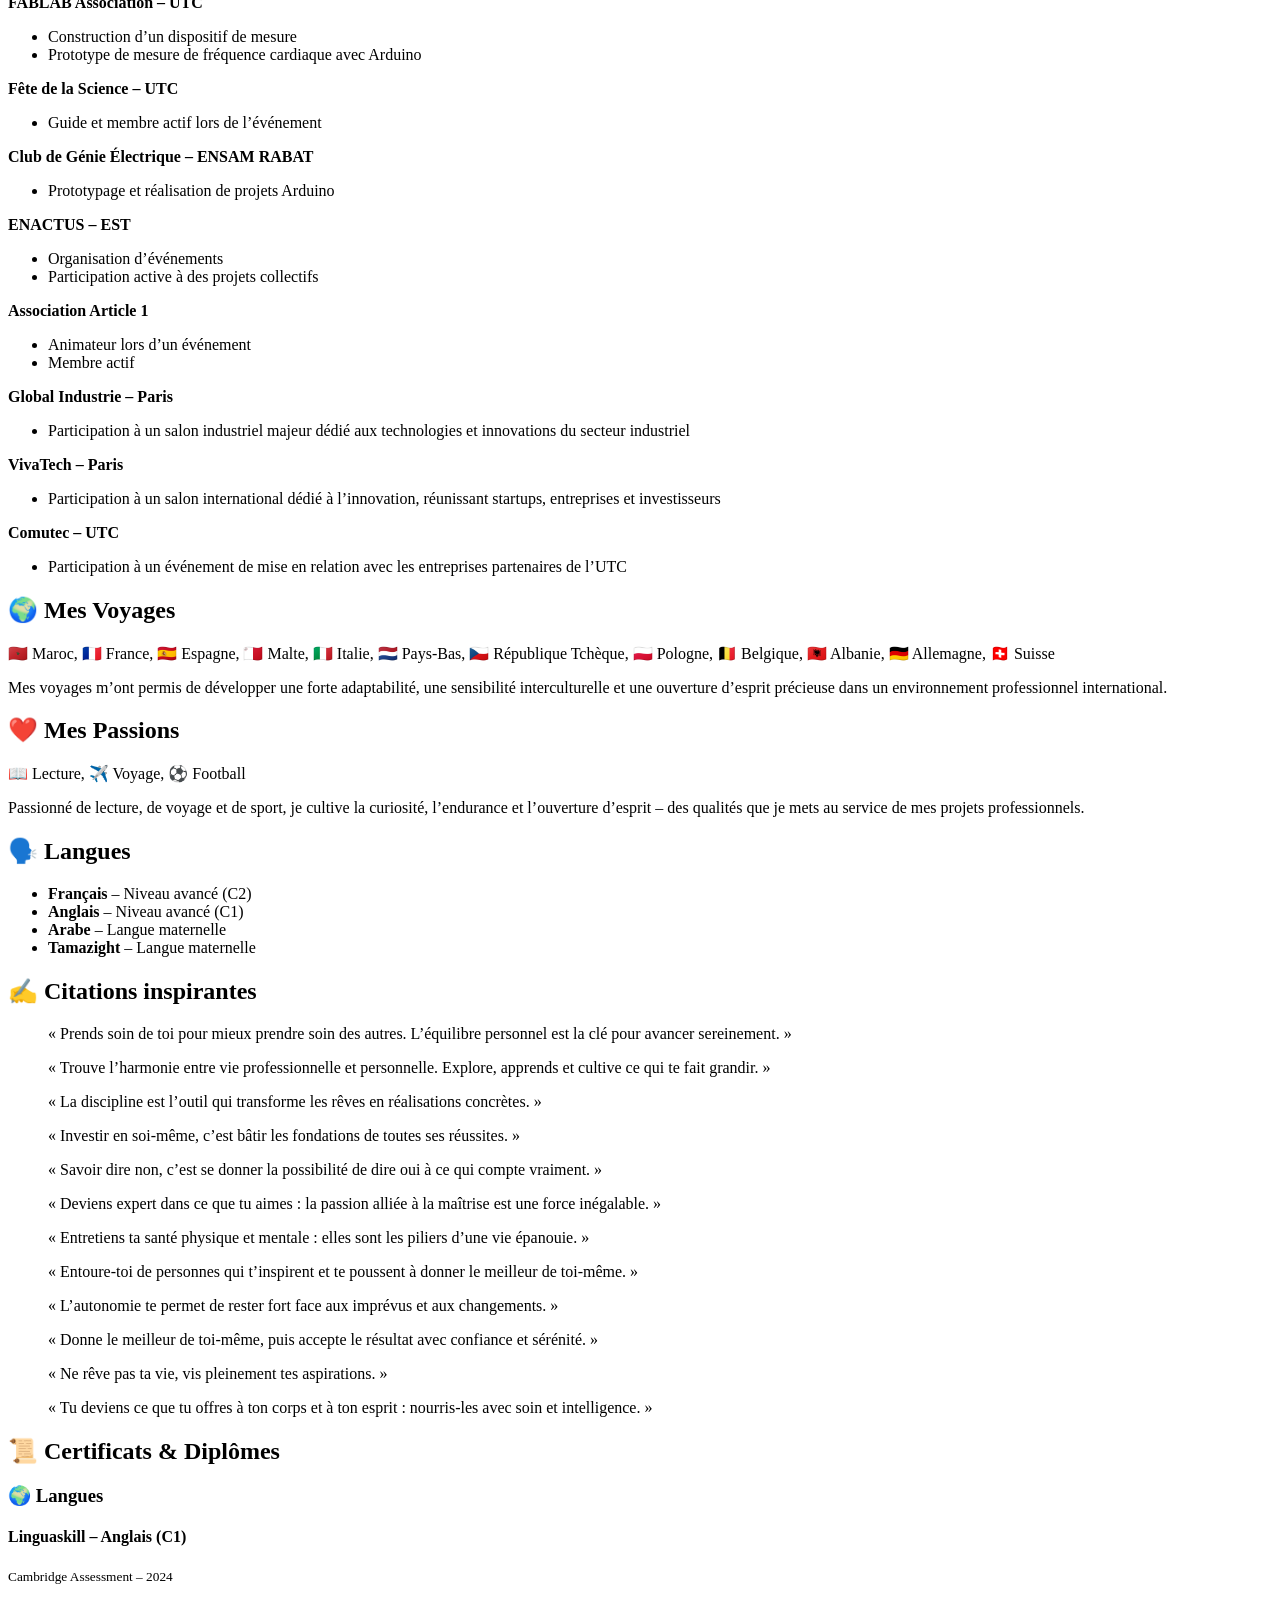
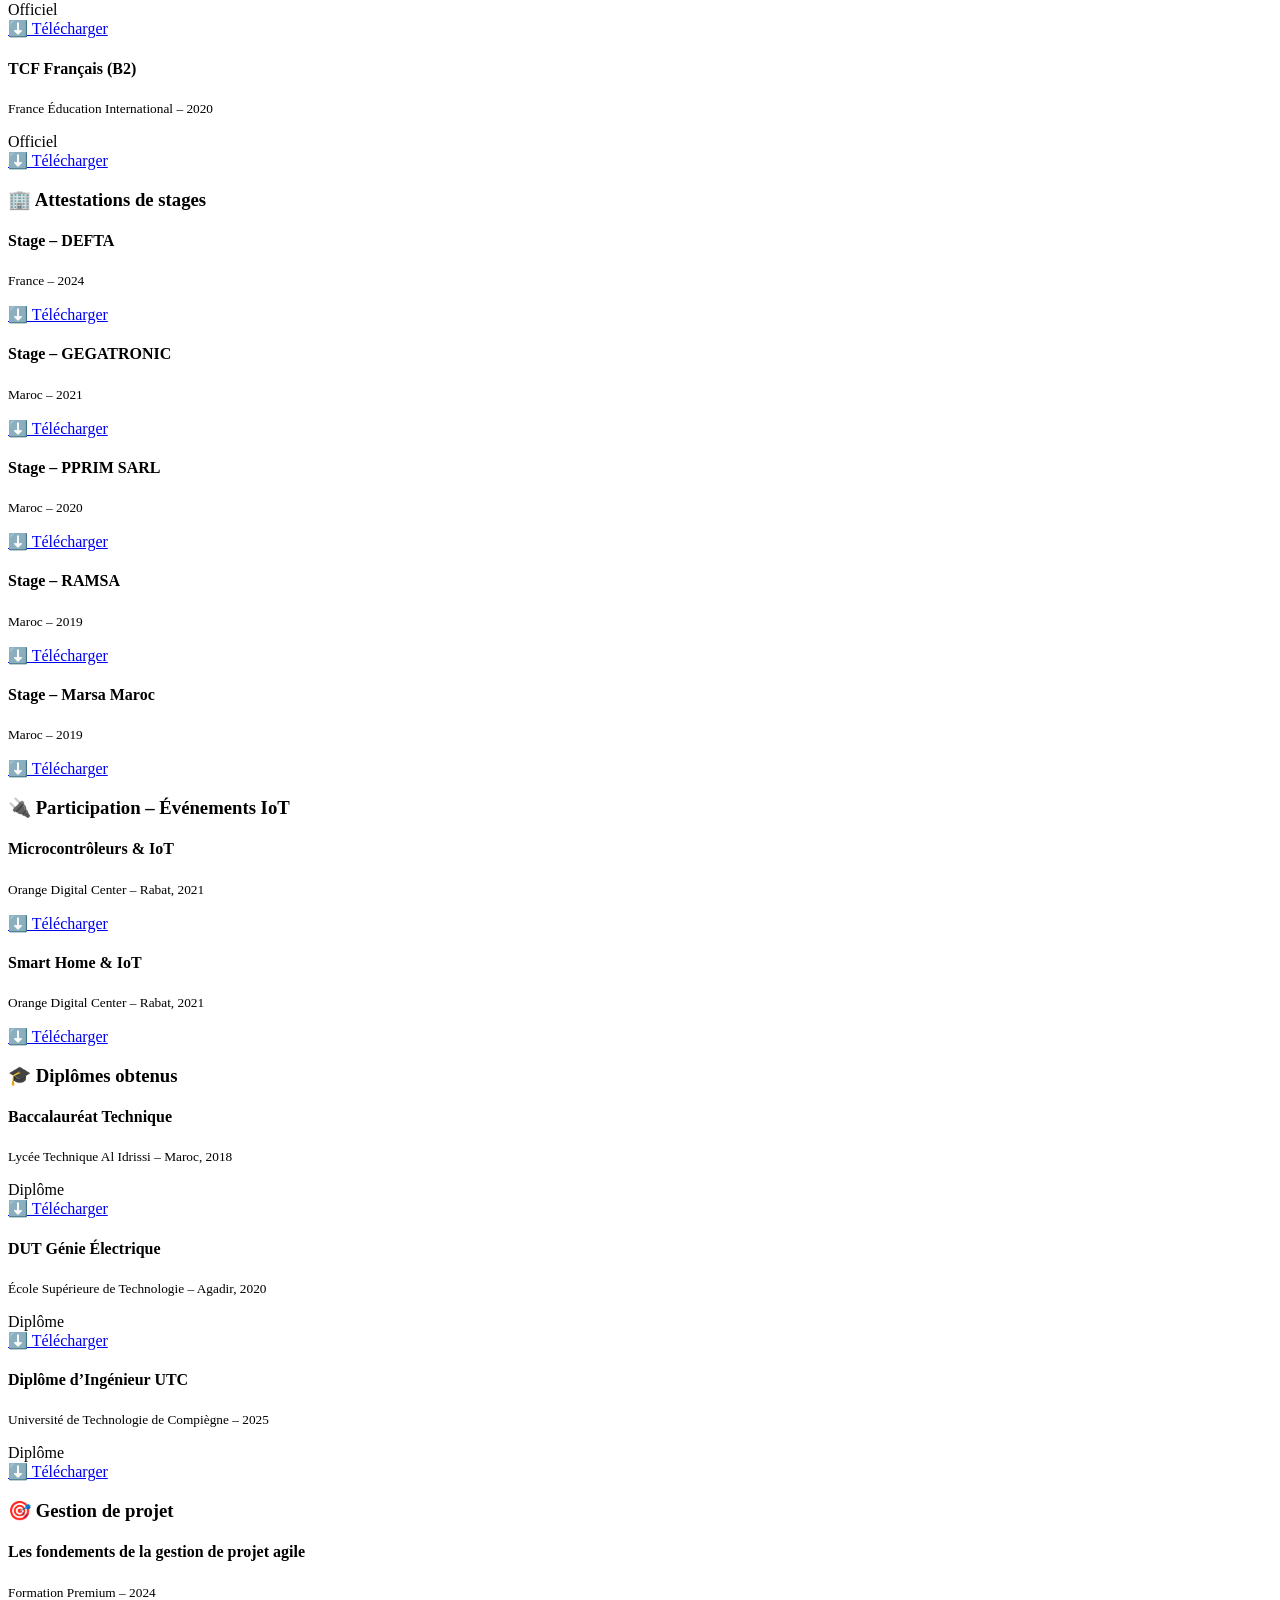
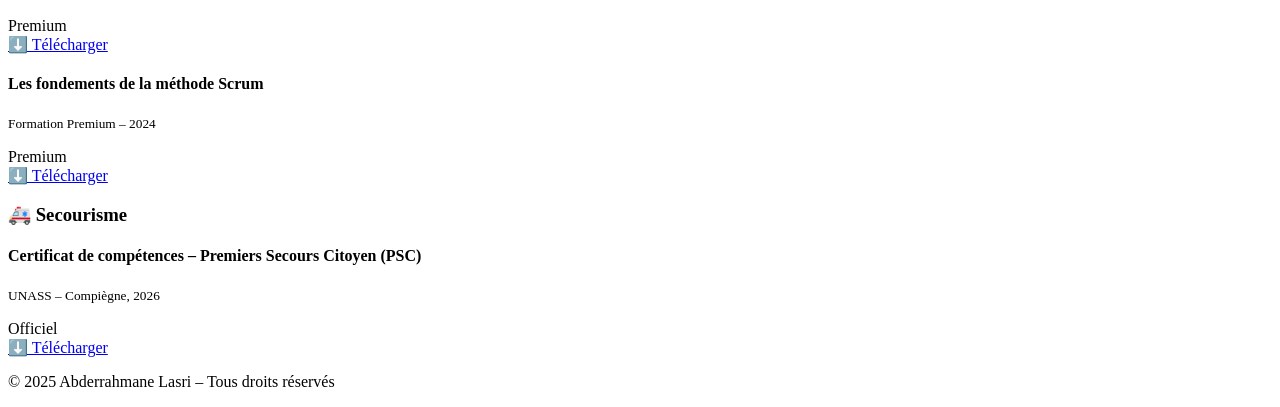
==== commit 9972712f: "Update Hanane.Html" ====
--- a/Hanane.Html
+++ b/Hanane.Html
@@ -93,65 +93,51 @@
 <section id="experience">
   <div class="container">
     <h2 tabindex="0" aria-expanded="false" role="button">💼 Expérience Professionnelle</h2>
+    
     <div class="toggle-content">
       <ul>
-        <li><strong>Defta Essomes – Essomes, France (Fév. – Juil. 2024)</strong><br>
-          Optimisation d’une ligne de production par la conception et l’automatisation d’un système de convoyeur, améliorant la productivité et réduisant les temps d’arrêt.
+        
+        <li>
+          <strong>Production & Material Planner – Agadir, Maroc (Actuel)</strong><br>
+          Planification de la production et gestion des approvisionnements afin d’assurer la continuité des flux industriels et l’optimisation des stocks.
           <br><em>Missions principales :</em>
           <ul>
-            <li>Élaboration du cahier des charges</li>
-            <li>Gestion de projet (GanttProject)</li>
-            <li>Gain et analyse économique du projet</li>
-            <li>Choix des capteurs utilisés</li>
-            <li>Étude du robot Denso</li>
-            <li>Réunions avec Vibra-Tech, Keyence…</li>
-            <li>Contrôle de rugosité des pièces JX22 et TX26 (RTP 80)</li>
-            <li>Automatisation d’un convoyeur électrique (schémas électriques, programme automate, câblage, installation capteurs)</li>
-            <li>Tests réalisés avec IV3 Navigator</li>
+            <li>Planification des besoins en matières premières</li>
+            <li>Suivi des niveaux de stock et gestion des approvisionnements</li>
+            <li>Coordination entre production, achats et logistique</li>
+            <li>Optimisation des flux de production</li>
+            <li>Suivi des délais et gestion des priorités</li>
           </ul>
         </li>
-        <li><strong>Gegatronic – Aït Melloul, Maroc (Juil. – Août 2021)</strong><br>
-          Conception et réalisation d’une serre agricole intelligente connectée (IoT) pour automatiser la gestion des paramètres climatiques et améliorer la productivité.
+
+        <li>
+          <strong>Stage en Logistique & Supply Chain – Import/Export (2023–2024)</strong><br>
+          Participation à la gestion des opérations logistiques internationales et au suivi des flux d’import-export.
           <br><em>Missions principales :</em>
           <ul>
-            <li>Rédaction du cahier des charges</li>
-            <li>Choix et intégration de capteurs (DHT11, ST45, photorésistance…)</li>
-            <li>Programmation du microcontrôleur NodeMCU ESP8266 (Arduino IDE)</li>
-            <li>Développement des systèmes de gestion de température, d’éclairage et d’irrigation</li>
-            <li>Mise en place d’un mode automatique et manuel</li>
-            <li>Stockage et suivi des données capteurs dans une base de données</li>
-            <li>Tests et validation des modules</li>
+            <li>Suivi des expéditions import/export</li>
+            <li>Coordination avec les transitaires et fournisseurs</li>
+            <li>Préparation et vérification des documents logistiques</li>
+            <li>Suivi des délais de livraison</li>
+            <li>Contribution à l’amélioration des processus logistiques</li>
           </ul>
         </li>
-        <li><strong>PPrime SARL – Agadir, Maroc (Juillet 2020)</strong><br>
-          Automatisation d’un système de levage.
+
+        <li>
+          <strong>Stage en gestion logistique – Maroc (2021)</strong><br>
+          Découverte des opérations logistiques et du fonctionnement de la supply chain industrielle.
           <br><em>Missions principales :</em>
           <ul>
-            <li>Établir le schéma de Grafcet</li>
-            <li>Simulation sur TIA Portal</li>
+            <li>Suivi des flux de marchandises</li>
+            <li>Support à la gestion des stocks</li>
+            <li>Participation aux opérations logistiques quotidiennes</li>
           </ul>
         </li>
-        <li><strong>Marsa Maroc – Agadir, Maroc (Août 2019 – Stage d’initiation)</strong><br>
-          Réparation des niches électriques au port commercial d’Agadir.
-          <br><em>Missions principales :</em>
-          <ul>
-            <li>Diagnostic et maintenance électrique</li>
-            <li>Remise en état des installations portuaires</li>
-          </ul>
-        </li>
-        <li><strong>RAMSA – Agadir, Maroc (Juillet 2019 – Stage d’initiation)</strong><br>
-          Câblage d’armoires électriques.
-          <br><em>Missions principales :</em>
-          <ul>
-            <li>Lecture et interprétation des schémas électriques</li>
-            <li>Montage et câblage des armoires</li>
-          </ul>
-        </li>
+
       </ul>
     </div>
   </div>
 </section>
-
 
 
 
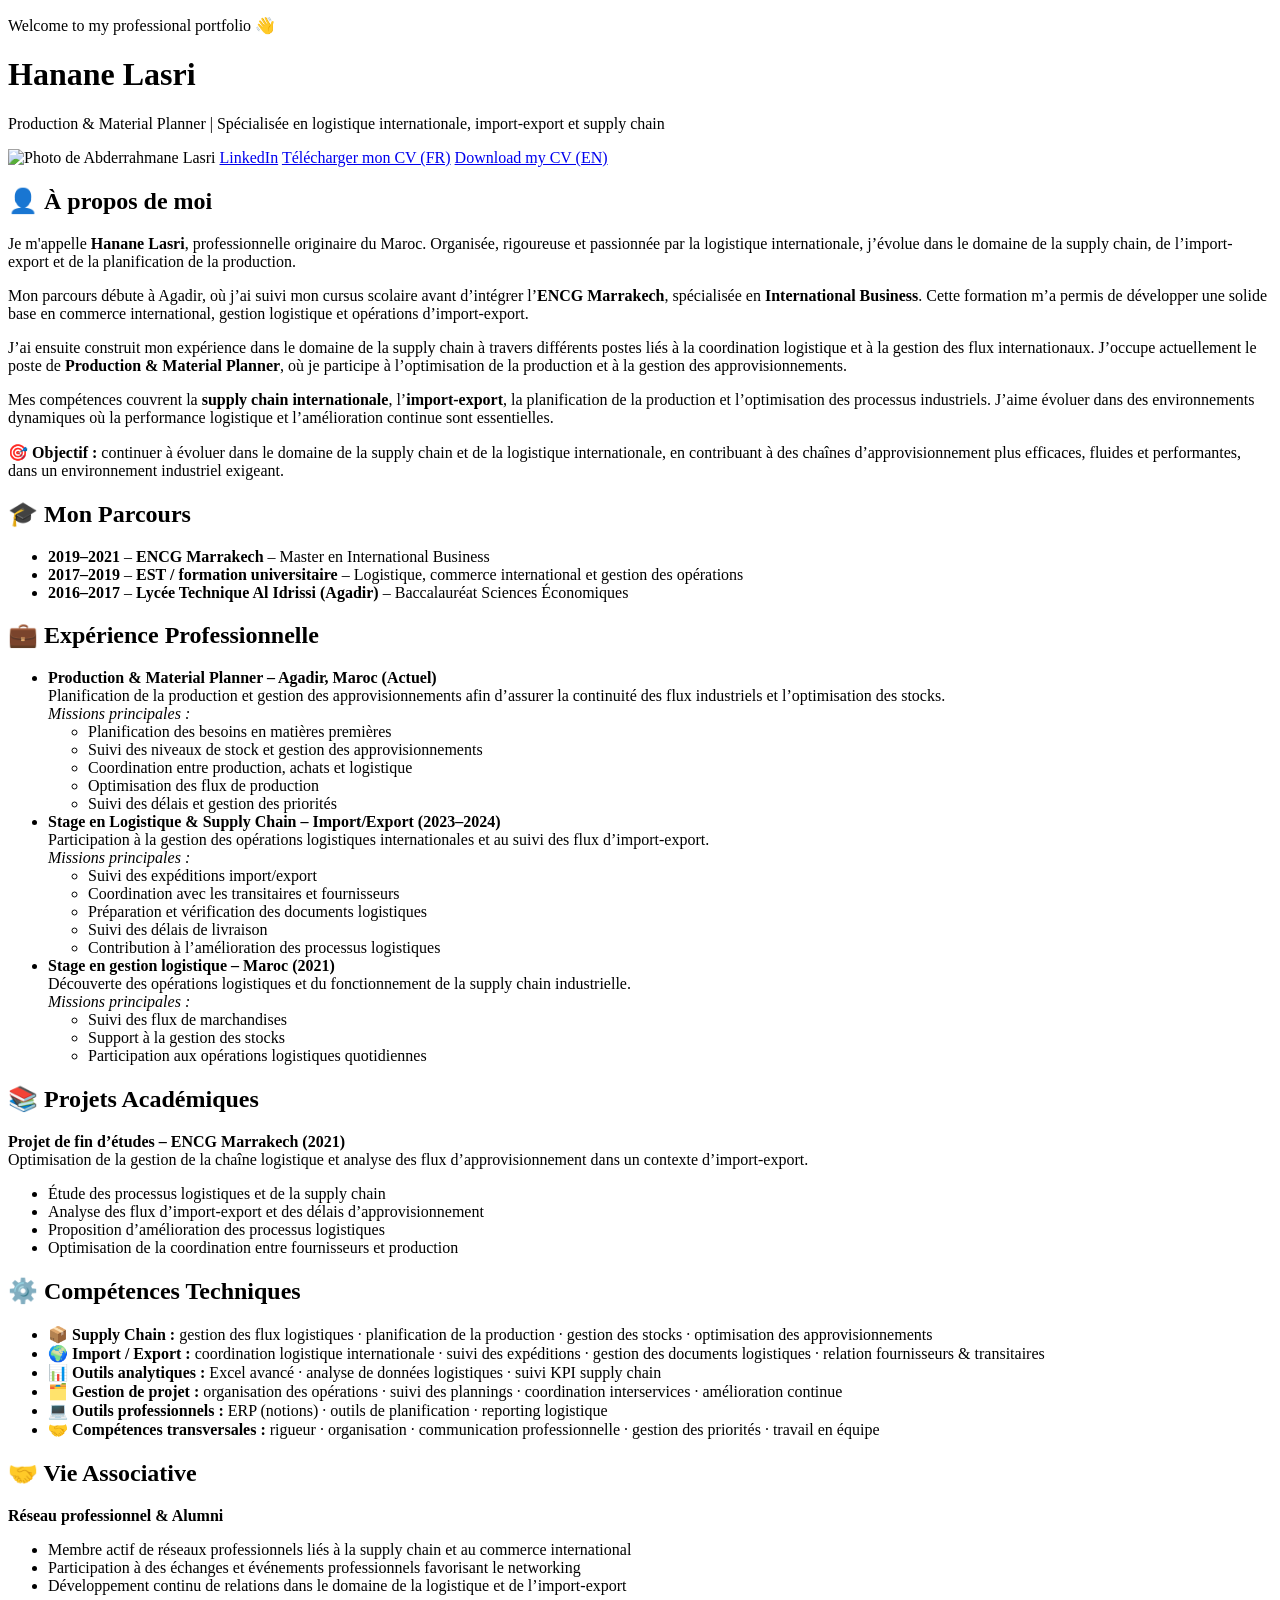
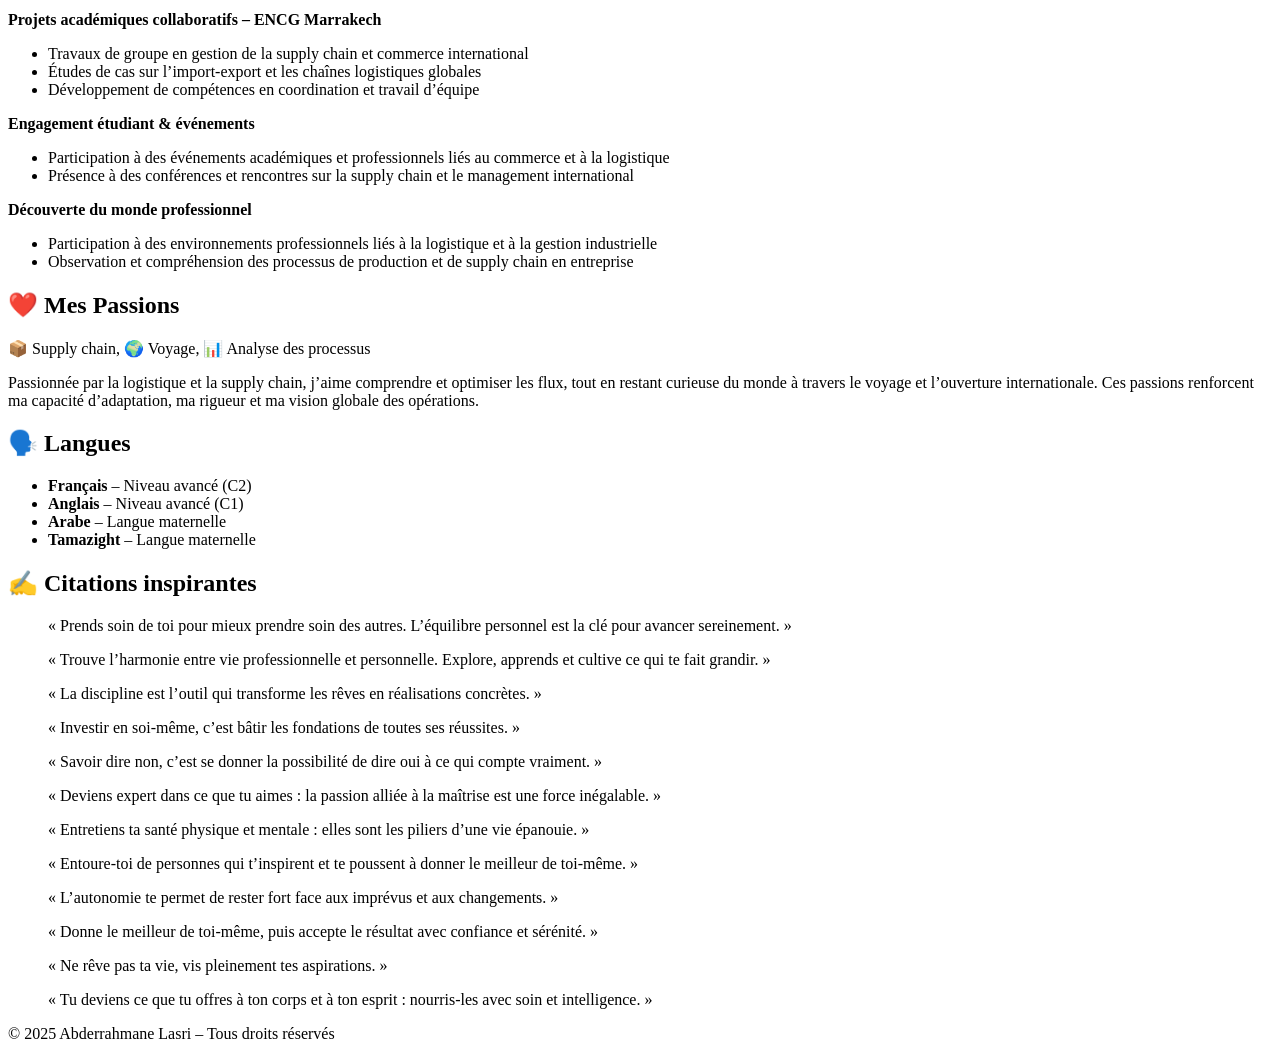
==== commit 41492a3f: "Update Hanane.Html" ====
--- a/Hanane.Html
+++ b/Hanane.Html
@@ -143,34 +143,58 @@
 
   <section id="projets">
     <div class="container">
-      <h2 tabindex="0" aria-expanded="false" role="button">📚 Projets Académiques</h2>
-      <div class="toggle-content">
-        <p><strong>Projet de fin d’études – EST Agadir (Jan. – Juin 2020)</strong><br>
-          Électrification d’une station de pompage sous contrainte.
-        </p>
-        <ul>
-          <li>Sélection de pompes submersibles</li>
-          <li>Choix et installation d’équipements électriques adaptés</li>
-        </ul>
-      </div>
+    <h2 tabindex="0" aria-expanded="false" role="button">📚 Projets Académiques</h2>
+    
+    <div class="toggle-content">
+      
+      <p>
+        <strong>Projet de fin d’études – ENCG Marrakech (2021)</strong><br>
+        Optimisation de la gestion de la chaîne logistique et analyse des flux d’approvisionnement dans un contexte d’import-export.
+      </p>
+      
+      <ul>
+        <li>Étude des processus logistiques et de la supply chain</li>
+        <li>Analyse des flux d’import-export et des délais d’approvisionnement</li>
+        <li>Proposition d’amélioration des processus logistiques</li>
+        <li>Optimisation de la coordination entre fournisseurs et production</li>
+      </ul>
+
     </div>
   </section>
     
 <section id="skills">
   <div class="container">
     <h2 tabindex="0" aria-expanded="false">⚙️ Compétences Techniques</h2>
-    <div class="toggle-content">
-      <ul>
-        <li>⚙️ <strong>Mécatronique</strong> · Électrotechnique / Énergie électrique · Électronique · Robotique</li>
-        <li>💻 <strong>Langages :</strong> C · Assembleur · Python · LabVIEW</li>
-        <li>🧠 <strong>Outils de développement :</strong> MATLAB/Simulink · MPLAB · EAGLE · Proteus · SCILAB · Eclipse · Arduino</li>
-        <li>🤖 <strong>Automatisation & Capteurs :</strong> IV3 Navigator · IV2 Navigator · TIA Portal · Proteus · ZélioSoft2 · STEP7</li>
-        <li>📐 <strong>CAO :</strong> SolidWorks · CATIA V5</li>
-        <li>🗂️ <strong>Gestion de projet :</strong> MS Office · GanttProject · Trello · Jira · Scrum · Kanban</li>
-        <li>🔌 <strong>Systèmes embarqués :</strong> Arduino · Microcontrôleurs PIC16F84, 68HC12</li>
-      </ul>
-    </div>
-  </div>
+    
+    <div class="toggle-content">
+      <ul>
+        
+        <li>
+          📦 <strong>Supply Chain :</strong> gestion des flux logistiques · planification de la production · gestion des stocks · optimisation des approvisionnements
+        </li>
+        
+        <li>
+          🌍 <strong>Import / Export :</strong> coordination logistique internationale · suivi des expéditions · gestion des documents logistiques · relation fournisseurs & transitaires
+        </li>
+        
+        <li>
+          📊 <strong>Outils analytiques :</strong> Excel avancé · analyse de données logistiques · suivi KPI supply chain
+        </li>
+        
+        <li>
+          🗂️ <strong>Gestion de projet :</strong> organisation des opérations · suivi des plannings · coordination interservices · amélioration continue
+        </li>
+        
+        <li>
+          💻 <strong>Outils professionnels :</strong> ERP (notions) · outils de planification · reporting logistique
+        </li>
+        
+        <li>
+          🤝 <strong>Compétences transversales :</strong> rigueur · organisation · communication professionnelle · gestion des priorités · travail en équipe
+        </li>
+
+      </ul>
+    </div>
 </section>
 
     
@@ -178,97 +202,60 @@
 <section id="vie-associative">
   <div class="container">
     <h2 tabindex="0" aria-expanded="false" role="button">🤝 Vie Associative</h2>
-    <div class="toggle-content">
-
-      <!-- UTC Alumni -->
-      <p><strong>UTC Alumni</strong></p>
-      <ul>
-        <li>Membre de l’association des diplômés de l’Université de Technologie de Compiègne (loi 1901)</li>
-        <li>Participation à la vie du réseau alumni et aux actions de promotion de l’UTC</li>
-        <li>Engagement dans une communauté professionnelle favorisant l’entraide, le partage d’expériences et le networking</li>
-      </ul>
-
-      <!-- UTC 2023-2025 -->
-      <p><strong>FABLAB Association – UTC</strong></p>
-      <ul>
-        <li>Construction d’un dispositif de mesure</li>
-        <li>Prototype de mesure de fréquence cardiaque avec Arduino</li>
-      </ul>
-
-      <p><strong>Fête de la Science – UTC</strong></p>
-      <ul>
-        <li>Guide et membre actif lors de l’événement</li>
-      </ul>
-
-      <!-- ENSAM RABAT 2021 -->
-      <p><strong>Club de Génie Électrique – ENSAM RABAT</strong></p>
-      <ul>
-        <li>Prototypage et réalisation de projets Arduino</li>
-      </ul>
-
-      <!-- EST 2020 -->
-      <p><strong>ENACTUS – EST</strong></p>
-      <ul>
-        <li>Organisation d’événements</li>
-        <li>Participation active à des projets collectifs</li>
-      </ul>
-
-      <!-- Association Article 1 -->
-      <p><strong>Association Article 1</strong></p>
-      <ul>
-        <li>Animateur lors d’un événement</li>
-        <li>Membre actif</li>
-      </ul>
-
-      <!-- Événements -->
-      <p><strong>Global Industrie – Paris</strong></p>
-      <ul>
-        <li>Participation à un salon industriel majeur dédié aux technologies et innovations du secteur industriel</li>
-      </ul>
-
-      <p><strong>VivaTech – Paris</strong></p>
-      <ul>
-        <li>Participation à un salon international dédié à l’innovation, réunissant startups, entreprises et investisseurs</li>
-      </ul>
-
-      <p><strong>Comutec – UTC</strong></p>
-      <ul>
-        <li>Participation à un événement de mise en relation avec les entreprises partenaires de l’UTC</li>
-      </ul>
-
-    </div>
-  </div>
-</section>
-
-
-
-<section id="voyages">
-  <div class="container">
-    <h2 tabindex="0" aria-expanded="false">🌍 Mes Voyages </h2>
-    <div class="toggle-content">
+    
+    <div class="toggle-content">
+
+      <!-- Réseau professionnel -->
+      <p><strong>Réseau professionnel & Alumni</strong></p>
+      <ul>
+        <li>Membre actif de réseaux professionnels liés à la supply chain et au commerce international</li>
+        <li>Participation à des échanges et événements professionnels favorisant le networking</li>
+        <li>Développement continu de relations dans le domaine de la logistique et de l’import-export</li>
+      </ul>
+
+      <!-- Projets académiques / travail collaboratif -->
+      <p><strong>Projets académiques collaboratifs – ENCG Marrakech</strong></p>
+      <ul>
+        <li>Travaux de groupe en gestion de la supply chain et commerce international</li>
+        <li>Études de cas sur l’import-export et les chaînes logistiques globales</li>
+        <li>Développement de compétences en coordination et travail d’équipe</li>
+      </ul>
+
+      <!-- Engagement étudiant -->
+      <p><strong>Engagement étudiant & événements</strong></p>
+      <ul>
+        <li>Participation à des événements académiques et professionnels liés au commerce et à la logistique</li>
+        <li>Présence à des conférences et rencontres sur la supply chain et le management international</li>
+      </ul>
+
+      <!-- Expériences terrain -->
+      <p><strong>Découverte du monde professionnel</strong></p>
+      <ul>
+        <li>Participation à des environnements professionnels liés à la logistique et à la gestion industrielle</li>
+        <li>Observation et compréhension des processus de production et de supply chain en entreprise</li>
+      </ul>
+
+    </div>
+</section>
+
+   
+ <section id="passions">
+  <div class="container">
+    <h2 tabindex="0" aria-expanded="false">❤️ Mes Passions </h2>
+    
+    <div class="toggle-content">
+      
+      <p>📦 Supply chain, 🌍 Voyage, 📊 Analyse des processus</p>
+      
       <p>
-        🇲🇦 Maroc, 🇫🇷 France, 🇪🇸 Espagne, 🇲🇹 Malte, 🇮🇹 Italie, 🇳🇱 Pays-Bas,
-        🇨🇿 République Tchèque, 🇵🇱 Pologne, 🇧🇪 Belgique,
-        🇦🇱 Albanie, 🇩🇪 Allemagne, 🇨🇭 Suisse
+        Passionnée par la logistique et la supply chain, j’aime comprendre et optimiser les flux,
+        tout en restant curieuse du monde à travers le voyage et l’ouverture internationale.
+        Ces passions renforcent ma capacité d’adaptation, ma rigueur et ma vision globale des opérations.
       </p>
-      <p>
-        Mes voyages m’ont permis de développer une forte adaptabilité,
-        une sensibilité interculturelle et une ouverture d’esprit précieuse
-        dans un environnement professionnel international.
-      </p>
-    </div>
-  </div>
-</section>
-   
-    <section id="passions">
-      <div class="container">
-        <h2 tabindex="0" aria-expanded="false">❤️ Mes Passions </h2>
-        <div class="toggle-content">
-          <p>📖 Lecture, ✈️ Voyage, ⚽ Football</p>
-          <p>Passionné de lecture, de voyage et de sport, je cultive la curiosité, l’endurance et l’ouverture d’esprit – des qualités que je mets au service de mes projets professionnels.</p>
-        </div>
-      </div>
-    </section>
+      
+    </div>
+  </div>
+</section>
 
     <section id="langues">
       <div class="container">
@@ -303,197 +290,6 @@
     </div>
   </div>
 </section>
-<section id="certificats">
-  <div class="container">
-    <h2>📜 Certificats & Diplômes</h2>
-
-    <!-- Langues -->
-    <section class="categorie-certificats">
-      <h3 tabindex="0" role="button" aria-expanded="false">🌍 Langues</h3>
-      <div class="toggle-content">
-        <div class="certificats-grid">
-
-          <article class="certificat-item">
-            <div class="certificat-info">
-              <h4>Linguaskill – Anglais (C1)</h4>
-              <p><small>Cambridge Assessment – 2024</small></p>
-              <span class="badge officiel">Officiel</span>
-            </div>
-            <a href="Certificat-Linguaskill.pdf" class="btn" download>⬇️ Télécharger</a>
-          </article>
-
-          <article class="certificat-item">
-            <div class="certificat-info">
-              <h4>TCF Français (B2)</h4>
-              <p><small>France Éducation International – 2020</small></p>
-              <span class="badge officiel">Officiel</span>
-            </div>
-            <a href="Certificat-TCF-2020.pdf" class="btn" download>⬇️ Télécharger</a>
-          </article>
-
-        </div>
-      </div>
-    </section>
-
-    <!-- Attestations de stages -->
-    <section class="categorie-certificats">
-      <h3 tabindex="0" role="button" aria-expanded="false">🏢 Attestations de stages</h3>
-      <div class="toggle-content">
-        <div class="certificats-grid">
-
-          <article class="certificat-item">
-            <div class="certificat-info">
-              <h4>Stage – DEFTA</h4>
-              <p><small>France – 2024</small></p>
-            </div>
-            <a href="Attestation de stage DEFTA.pdf" class="btn" download>⬇️ Télécharger</a>
-          </article>
-
-          <article class="certificat-item">
-            <div class="certificat-info">
-              <h4>Stage – GEGATRONIC</h4>
-              <p><small>Maroc – 2021</small></p>
-            </div>
-            <a href="Attestation_de_Stage_GEGATRONIC.pdf" class="btn" download>⬇️ Télécharger</a>
-          </article>
-
-          <article class="certificat-item">
-            <div class="certificat-info">
-              <h4>Stage – PPRIM SARL</h4>
-              <p><small>Maroc – 2020</small></p>
-            </div>
-            <a href="Attestation de stage PPRIM SARL.pdf" class="btn" download>⬇️ Télécharger</a>
-          </article>
-
-          <article class="certificat-item">
-            <div class="certificat-info">
-              <h4>Stage – RAMSA</h4>
-              <p><small>Maroc – 2019</small></p>
-            </div>
-            <a href="attestation de stage RAMSA_page-0001.pdf" class="btn" download>⬇️ Télécharger</a>
-          </article>
-
-          <article class="certificat-item">
-            <div class="certificat-info">
-              <h4>Stage – Marsa Maroc</h4>
-              <p><small>Maroc – 2019</small></p>
-            </div>
-            <a href="Attestation de stage MARSA MAROC.pdf" class="btn" download>⬇️ Télécharger</a>
-          </article>
-
-        </div>
-      </div>
-    </section>
-
-    <!-- Participation IoT -->
-    <section class="categorie-certificats">
-      <h3 tabindex="0" role="button" aria-expanded="false">🔌 Participation – Événements IoT</h3>
-      <div class="toggle-content">
-        <div class="certificats-grid">
-
-          <article class="certificat-item">
-            <div class="certificat-info">
-              <h4>Microcontrôleurs & IoT</h4>
-              <p><small>Orange Digital Center – Rabat, 2021</small></p>
-            </div>
-            <a href="Attestation orange iot.pdf" class="btn" download>⬇️ Télécharger</a>
-          </article>
-
-          <article class="certificat-item">
-            <div class="certificat-info">
-              <h4>Smart Home & IoT</h4>
-              <p><small>Orange Digital Center – Rabat, 2021</small></p>
-            </div>
-            <a href="Attestation orange SmartHome.pdf" class="btn" download>⬇️ Télécharger</a>
-          </article>
-
-        </div>
-      </div>
-    </section>
-
-    <!-- Diplômes -->
-    <section class="categorie-certificats">
-      <h3 tabindex="0" role="button" aria-expanded="false">🎓 Diplômes obtenus</h3>
-      <div class="toggle-content">
-        <div class="certificats-grid">
-
-          <article class="certificat-item">
-            <div class="certificat-info">
-              <h4>Baccalauréat Technique</h4>
-              <p><small>Lycée Technique Al Idrissi – Maroc, 2018</small></p>
-              <span class="badge diplome">Diplôme</span>
-            </div>
-            <a href="Diplome du Baccalauréat.pdf" class="btn" download>⬇️ Télécharger</a>
-          </article>
-
-          <article class="certificat-item">
-            <div class="certificat-info">
-              <h4>DUT Génie Électrique</h4>
-              <p><small>École Supérieure de Technologie – Agadir, 2020</small></p>
-              <span class="badge diplome">Diplôme</span>
-            </div>
-            <a href="Diplome DUT.pdf" class="btn" download>⬇️ Télécharger</a>
-          </article>
-
-          <article class="certificat-item">
-            <div class="certificat-info">
-              <h4>Diplôme d’Ingénieur UTC</h4>
-              <p><small>Université de Technologie de Compiègne – 2025</small></p>
-              <span class="badge diplome">Diplôme</span>
-            </div>
-            <a href="Diplôme-Ingénieur-UTC-Lasri-Abderrahmane.pdf" class="btn" download>⬇️ Télécharger</a>
-          </article>
-
-        </div>
-      </div>
-    </section>
-
-    <!-- Gestion de projet -->
-    <section class="categorie-certificats">
-      <h3 tabindex="0" role="button" aria-expanded="false">🎯 Gestion de projet</h3>
-      <div class="toggle-content">
-        <div class="certificats-grid">
-
-          <article class="certificat-item">
-            <div class="certificat-info">
-              <h4>Les fondements de la gestion de projet agile</h4>
-              <p><small>Formation Premium – 2024</small></p>
-              <span class="badge premium">Premium</span>
-            </div>
-            <a href="Certificat-Agile.pdf" class="btn" download>⬇️ Télécharger</a>
-          </article>
-
-          <article class="certificat-item">
-            <div class="certificat-info">
-              <h4>Les fondements de la méthode Scrum</h4>
-              <p><small>Formation Premium – 2024</small></p>
-              <span class="badge premium">Premium</span>
-            </div>
-            <a href="Certificat-Scrum.pdf" class="btn" download>⬇️ Télécharger</a>
-          </article>
-
-        </div>
-      </div>
-    </section>
-
-    <!-- Secourisme -->
-    <section class="categorie-certificats">
-      <h3 tabindex="0" role="button" aria-expanded="false">🚑 Secourisme</h3>
-      <div class="toggle-content">
-        <div class="certificats-grid">
-
-          <article class="certificat-item">
-            <div class="certificat-info">
-              <h4>Certificat de compétences – Premiers Secours Citoyen (PSC)</h4>
-              <p><small>UNASS – Compiègne, 2026</small></p>
-              <span class="badge officiel">Officiel</span>
-            </div>
-            <a href="PSC-Attestation_LASRI-Abderrahmane_2026.pdf" class="btn" download>⬇️ Télécharger</a>
-          </article>
-
-        </div>
-      </div>
-    </section>
 
   </div>
 </section>
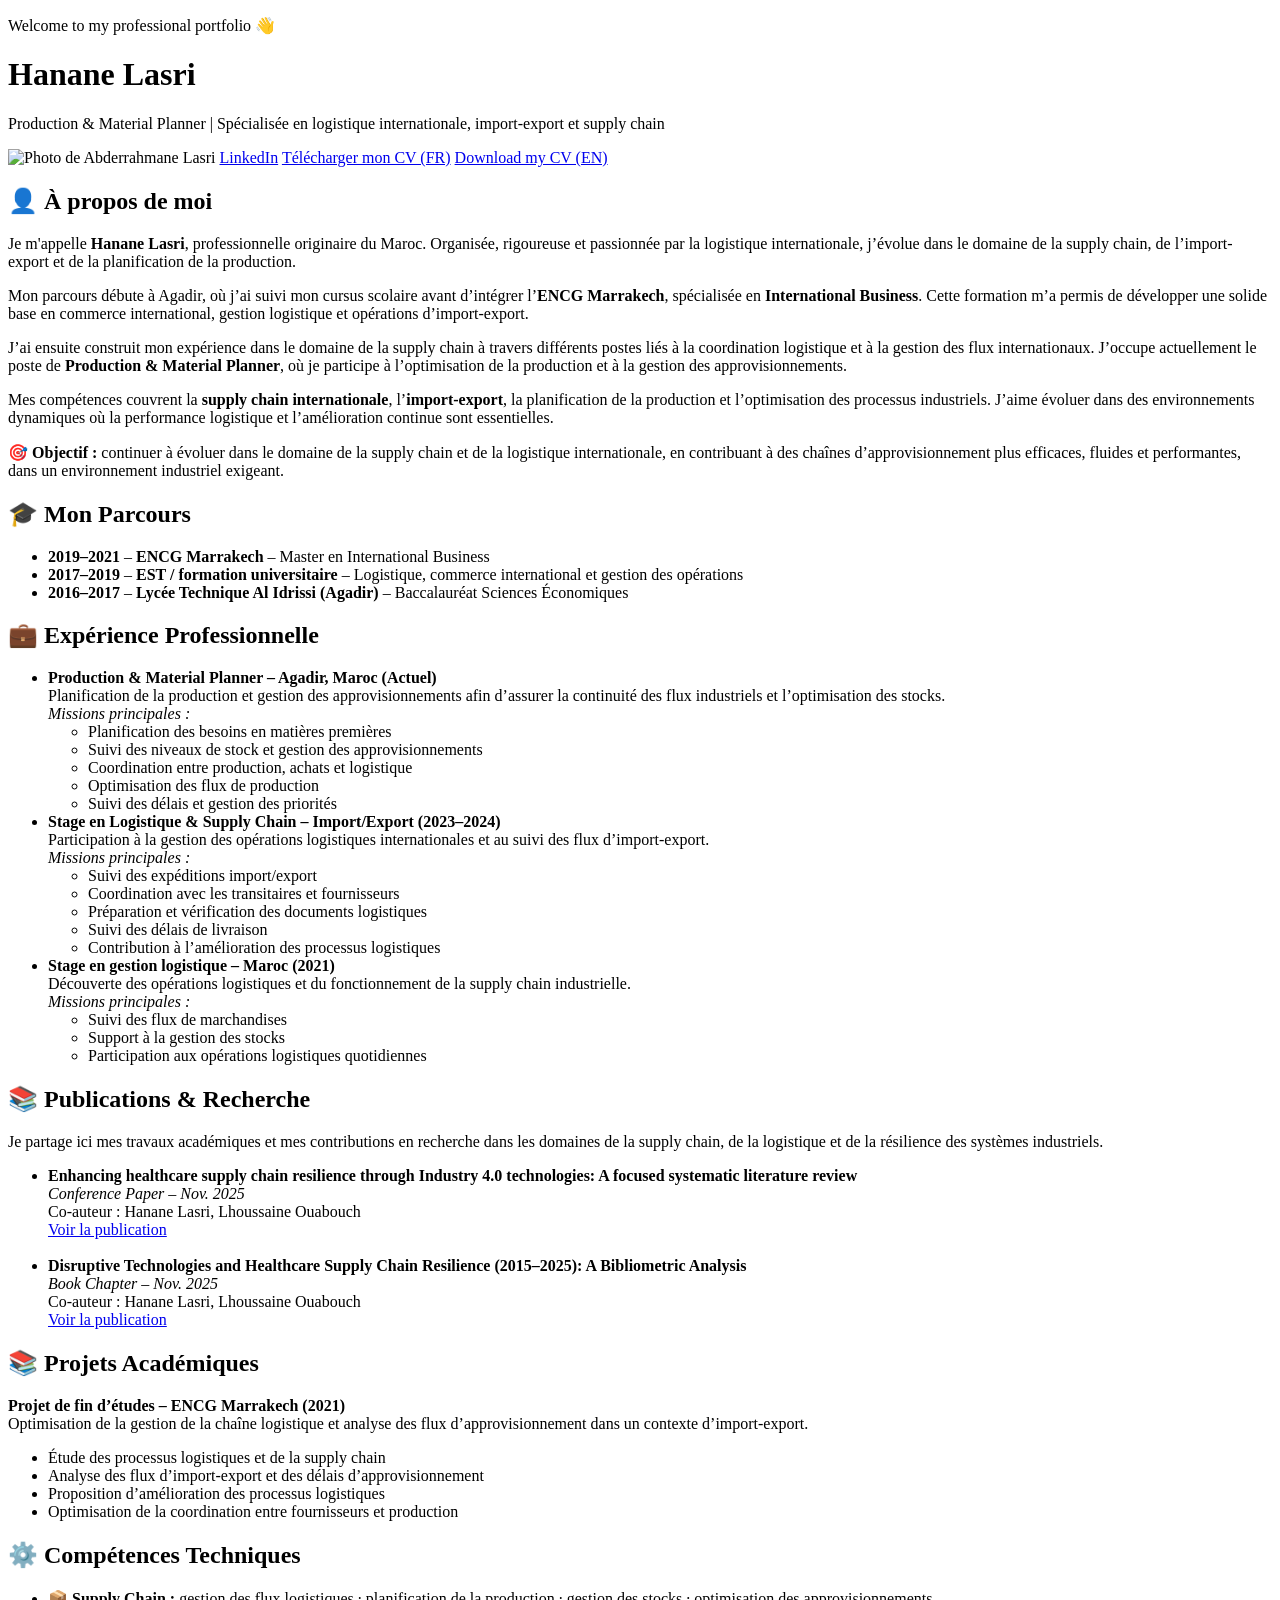
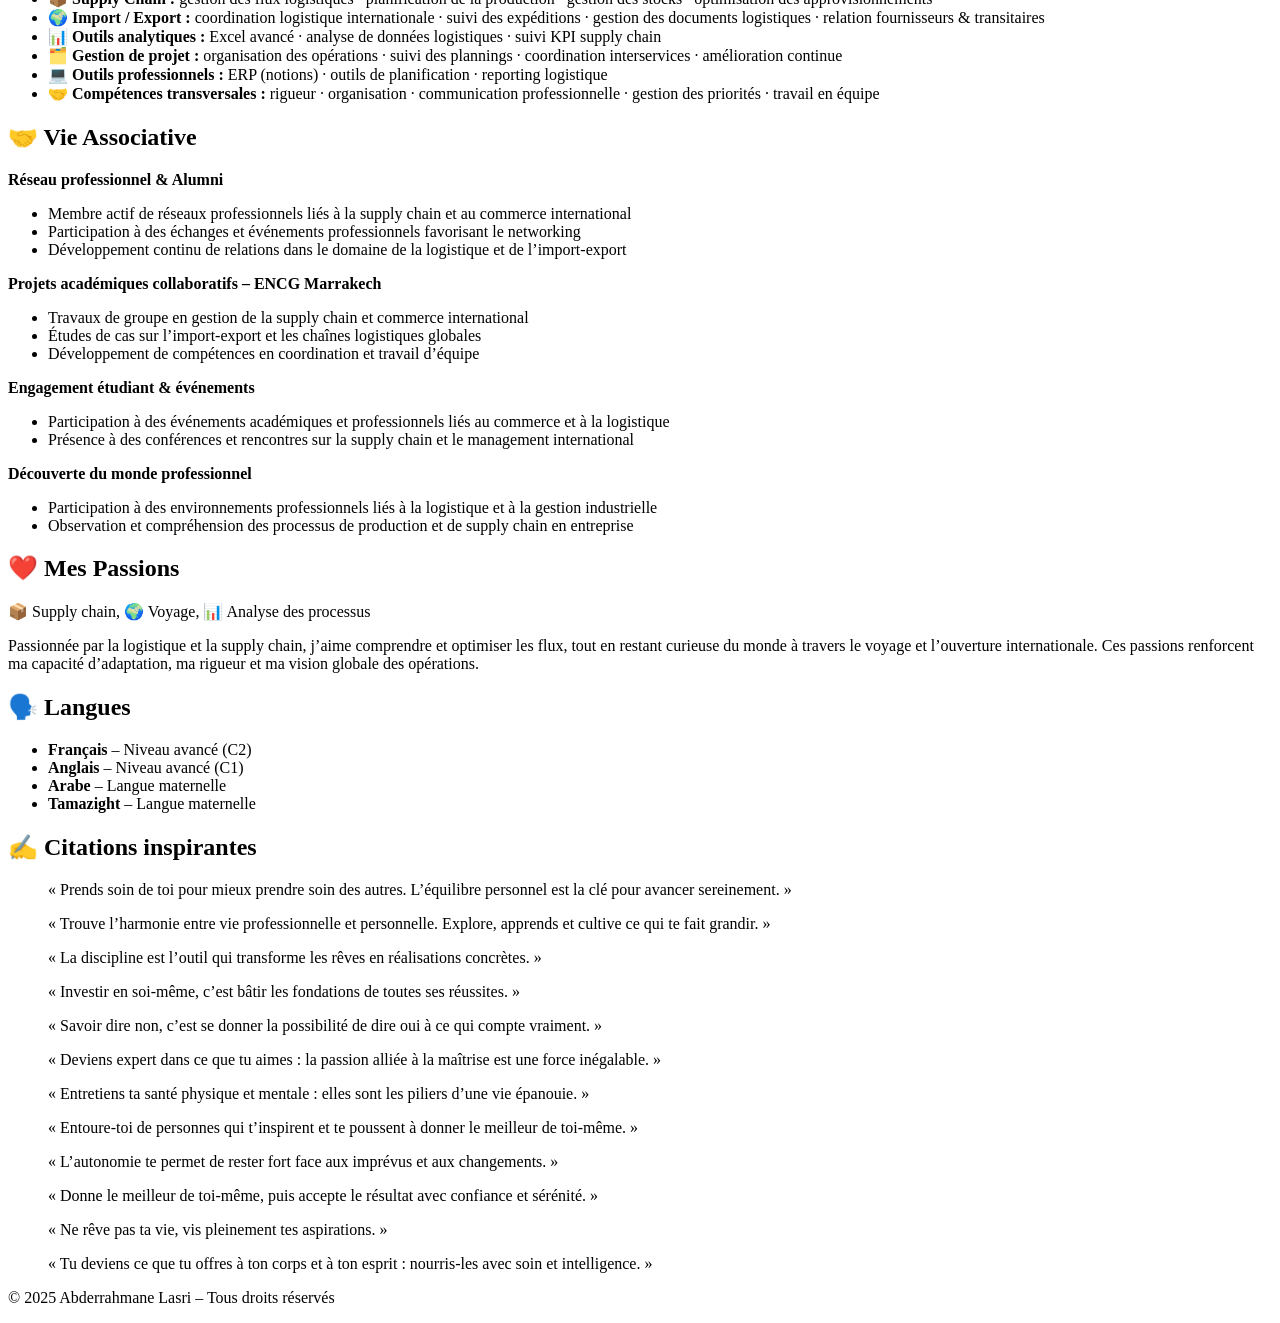
==== commit c168ac83: "Update Hanane.Html" ====
--- a/Hanane.Html
+++ b/Hanane.Html
@@ -139,6 +139,45 @@
   </div>
 </section>
 
+<section id="publications">
+  <div class="container">
+    <h2 tabindex="0" aria-expanded="false">📚 Publications & Recherche</h2>
+    
+    <div class="toggle-content">
+
+      <p>
+        Je partage ici mes travaux académiques et mes contributions en recherche
+        dans les domaines de la supply chain, de la logistique et de la résilience des systèmes industriels.
+      </p>
+
+      <ul>
+
+        <li>
+          <strong>Enhancing healthcare supply chain resilience through Industry 4.0 technologies: A focused systematic literature review</strong><br>
+          <em>Conference Paper – Nov. 2025</em><br>
+          Co-auteur : Hanane Lasri, Lhoussaine Ouabouch<br>
+          <a href="https://www.researchgate.net/profile/Hanane-Lasri" target="_blank">
+            Voir la publication
+          </a>
+        </li>
+
+        <br>
+
+        <li>
+          <strong>Disruptive Technologies and Healthcare Supply Chain Resilience (2015–2025): A Bibliometric Analysis</strong><br>
+          <em>Book Chapter – Nov. 2025</em><br>
+          Co-auteur : Hanane Lasri, Lhoussaine Ouabouch<br>
+          <a href="https://www.researchgate.net/profile/Hanane-Lasri" target="_blank">
+            Voir la publication
+          </a>
+        </li>
+
+      </ul>
+
+    </div>
+  </div>
+</section>
+
 
 
   <section id="projets">
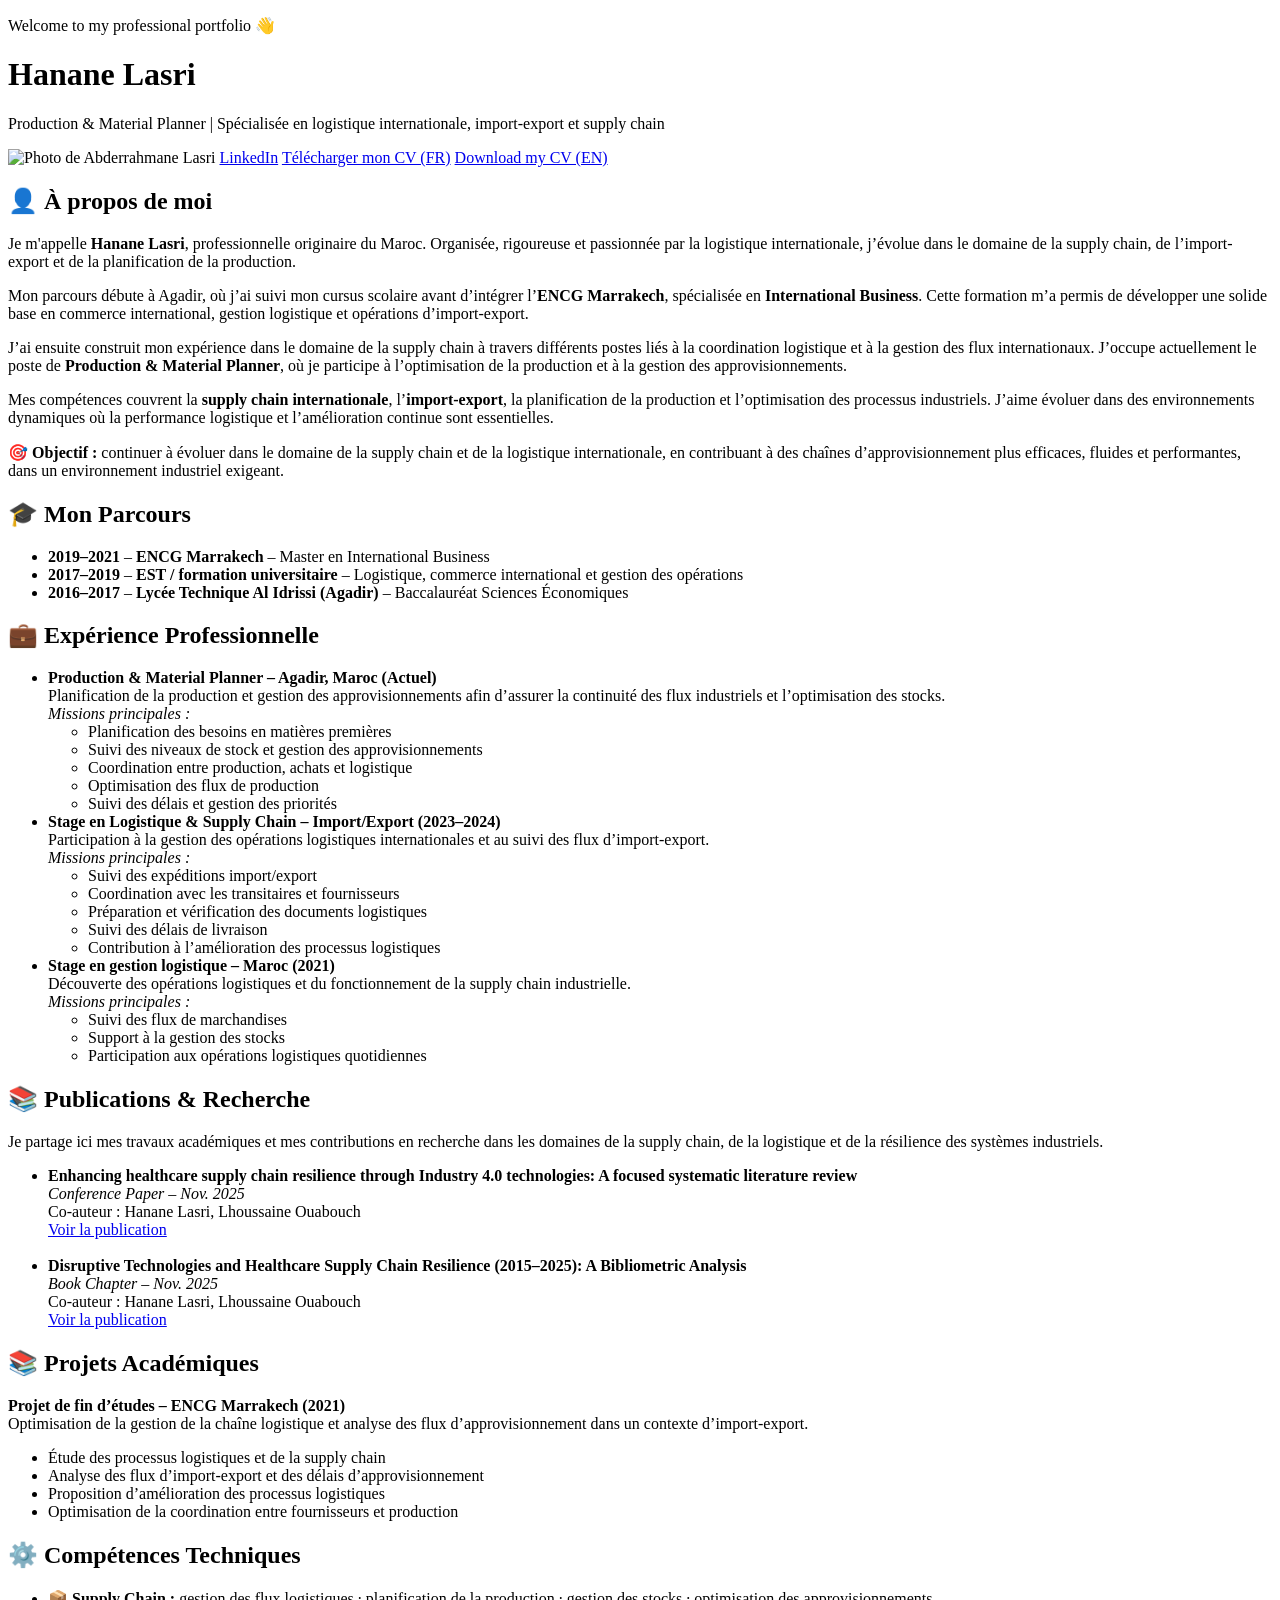
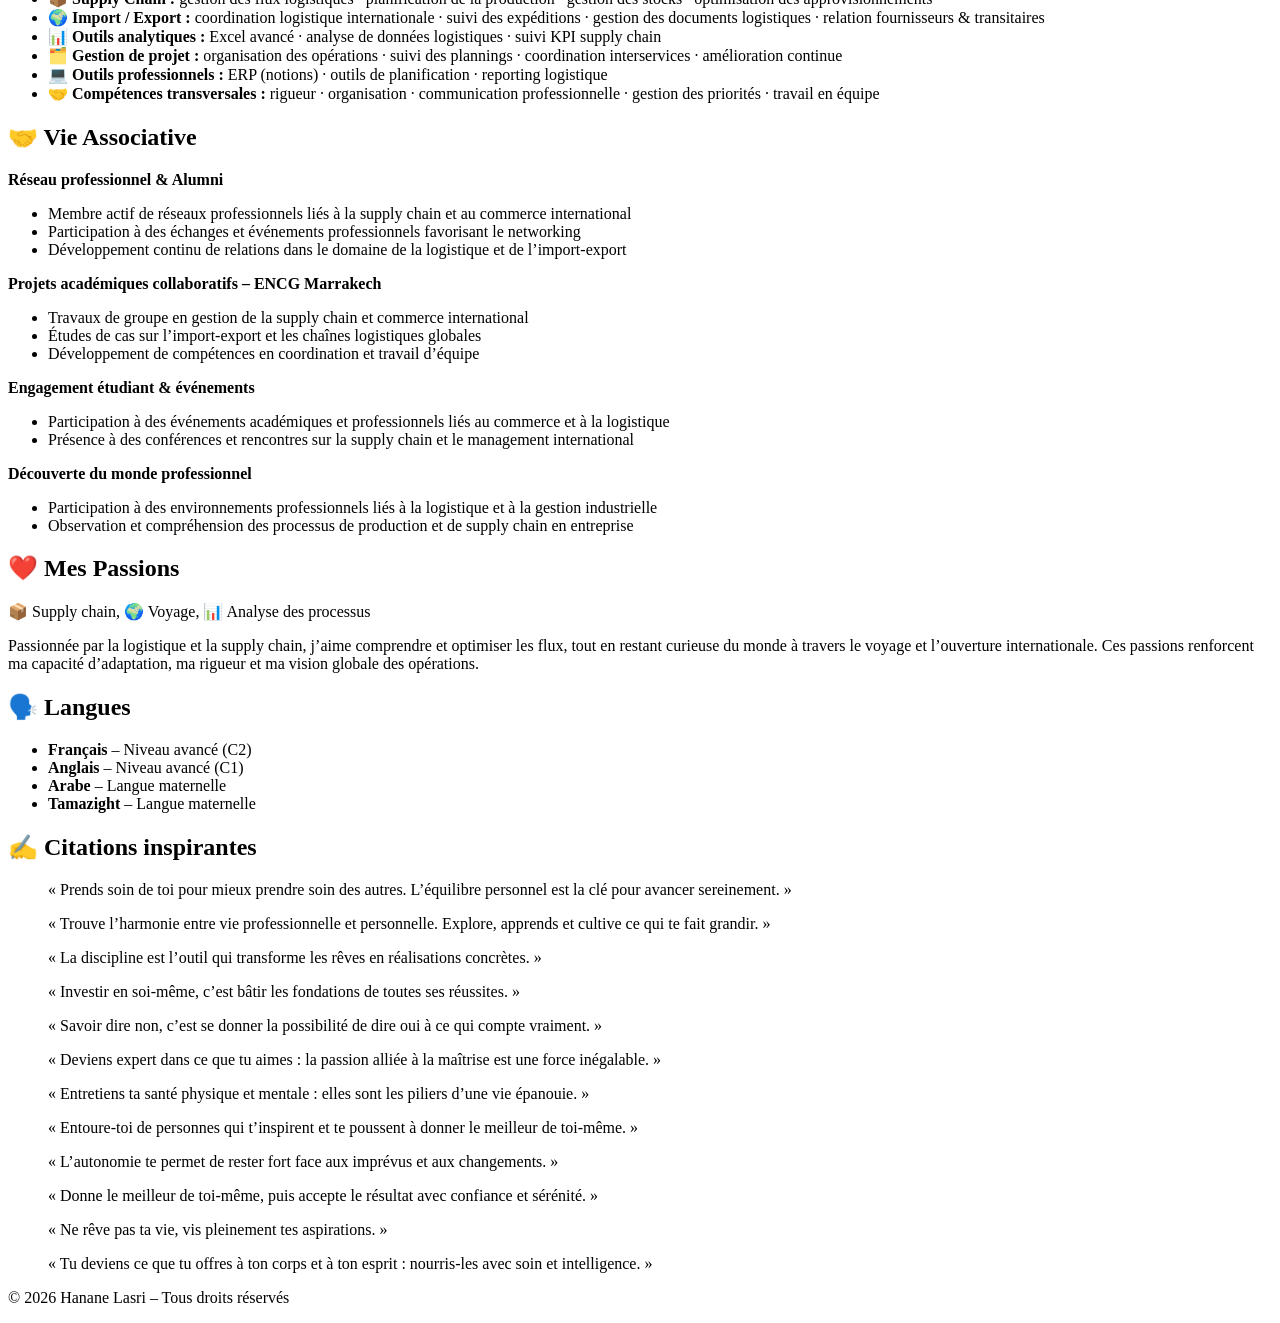
==== commit abbdc07d: "Update copyright year and name in footer" ====
--- a/Hanane.Html
+++ b/Hanane.Html
@@ -336,7 +336,7 @@
   </main>
 
   <footer>
-    <p>© 2025 Abderrahmane Lasri – Tous droits réservés</p>
+    <p>© 2026 Hanane Lasri – Tous droits réservés</p>
   </footer>
 
 
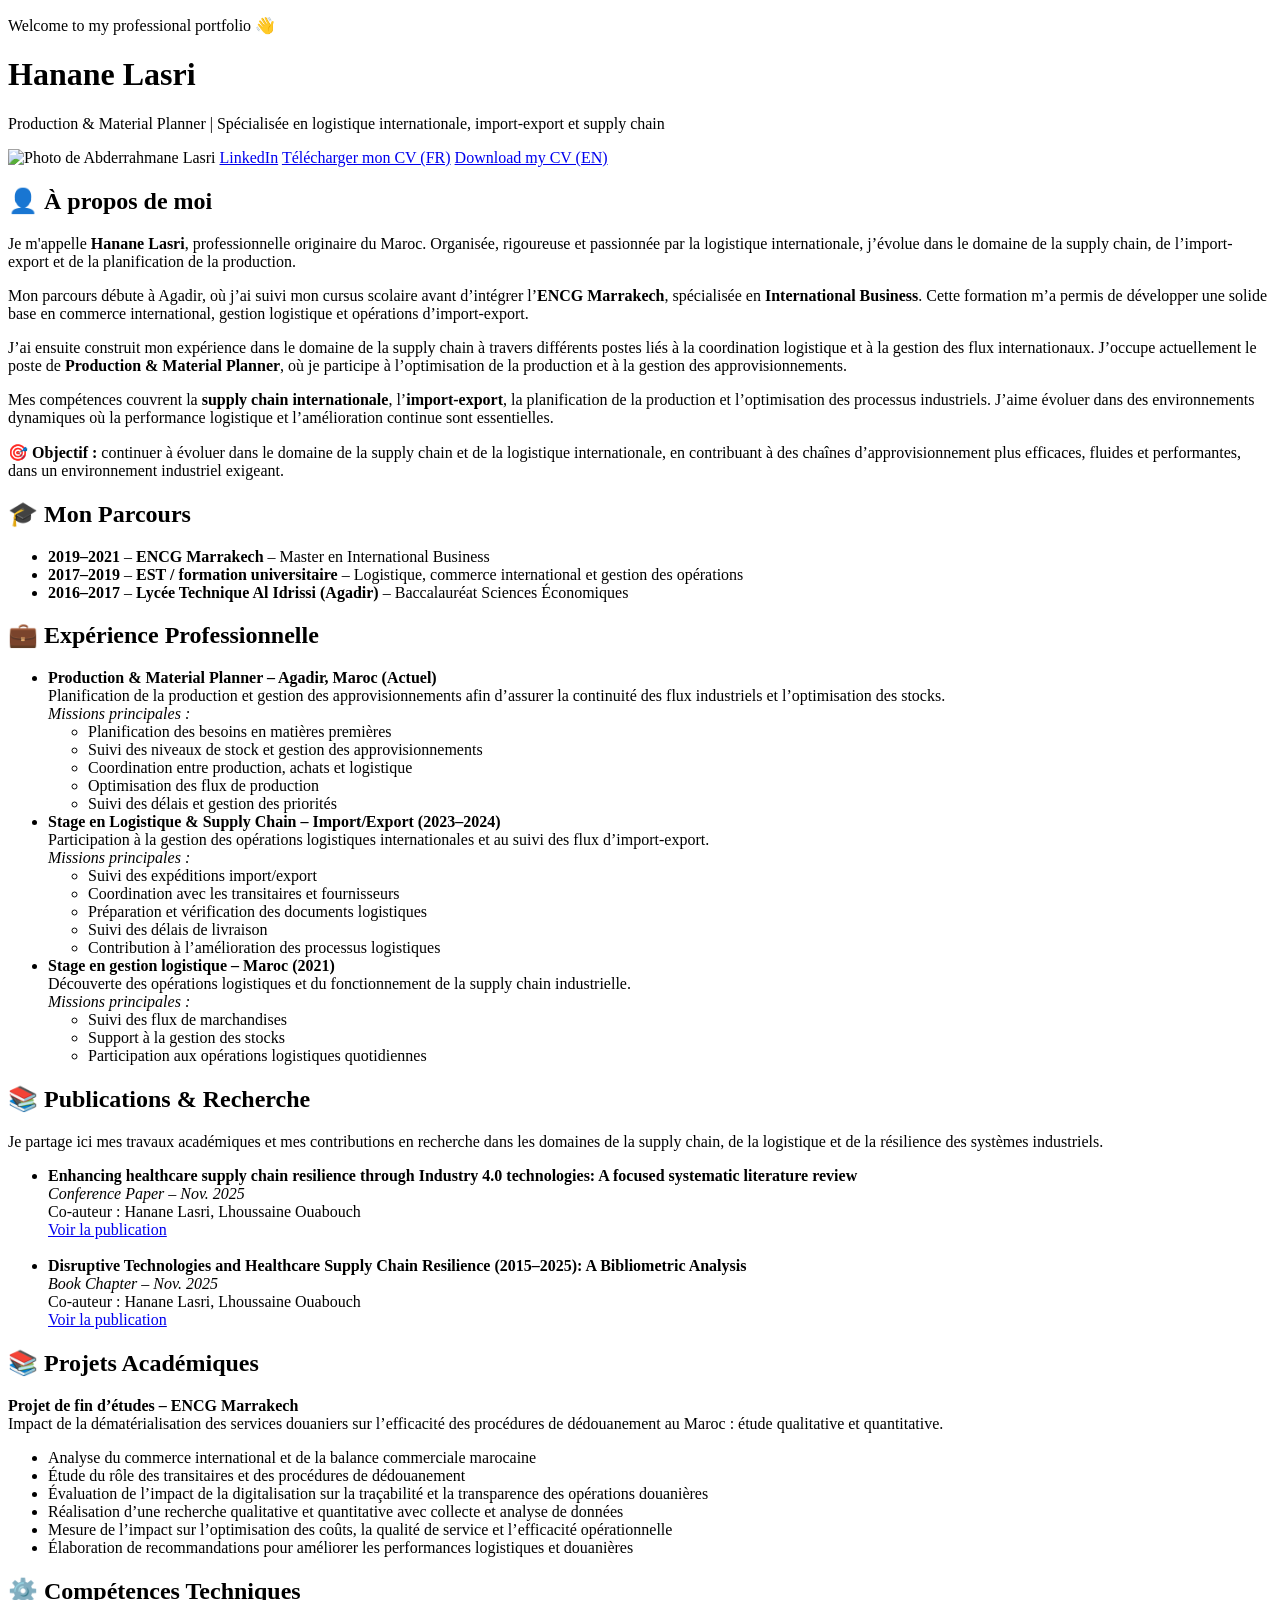
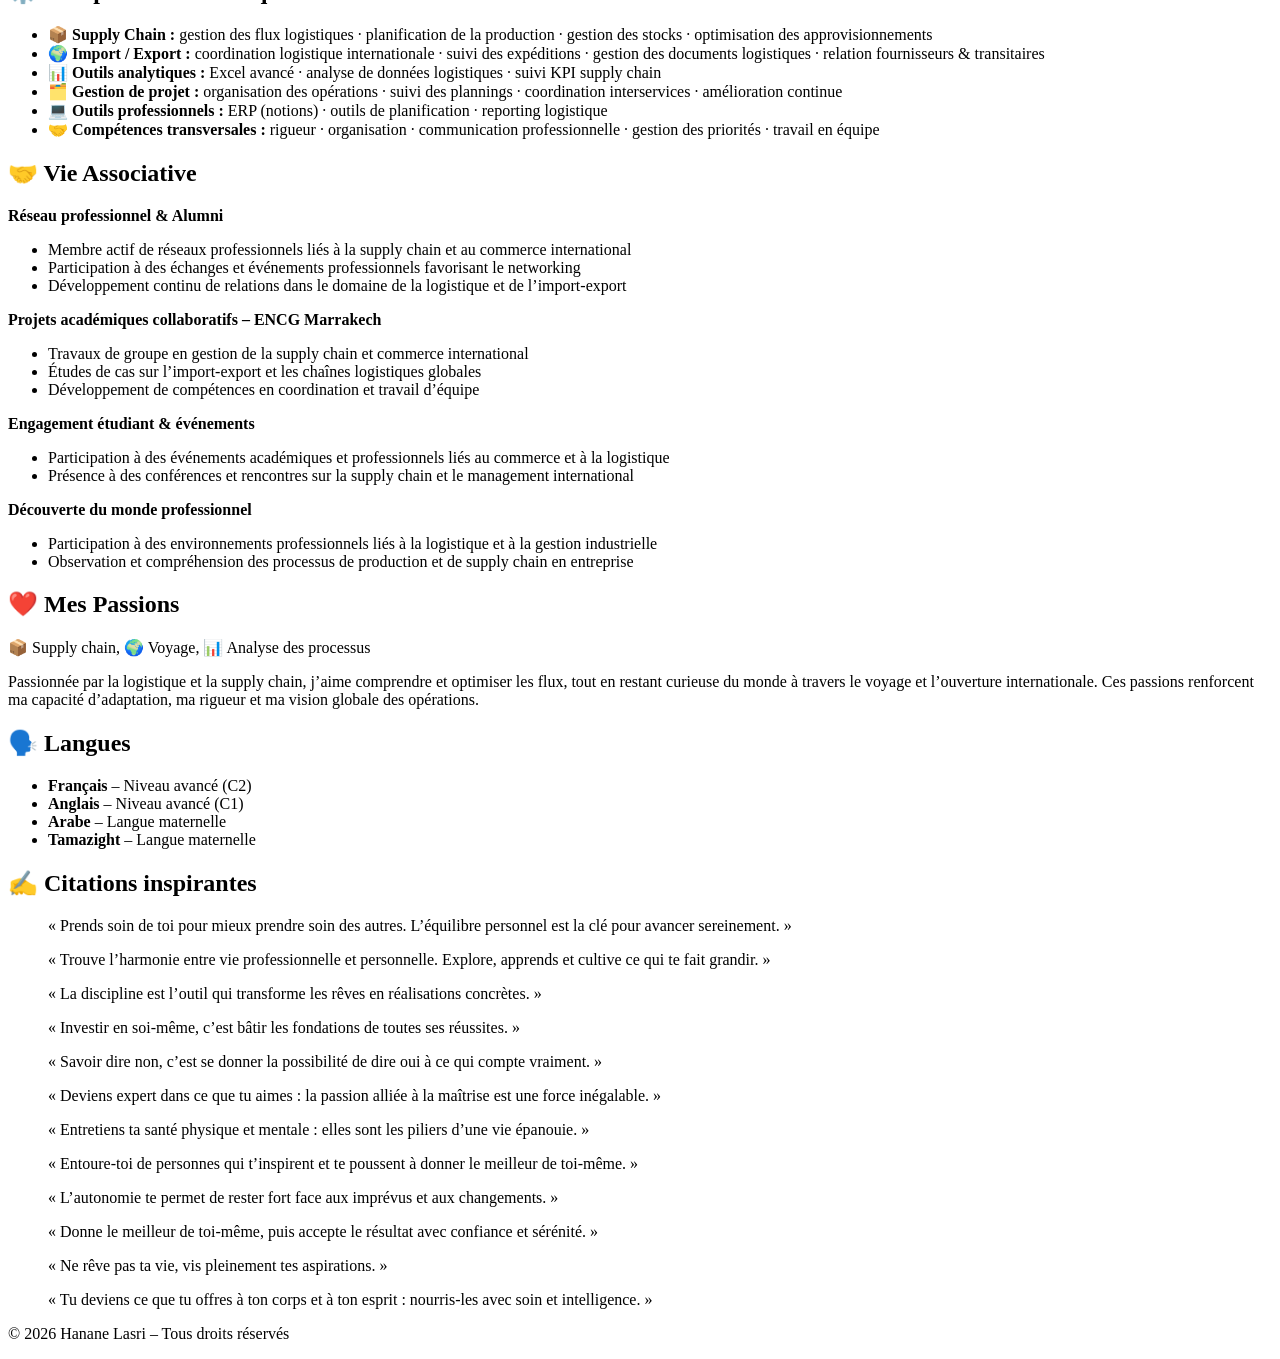
==== commit 9e52ac56: "Update Hanane.Html" ====
--- a/Hanane.Html
+++ b/Hanane.Html
@@ -180,26 +180,29 @@
 
 
 
-  <section id="projets">
-    <div class="container">
+ <section id="projets">
+  <div class="container">
     <h2 tabindex="0" aria-expanded="false" role="button">📚 Projets Académiques</h2>
     
     <div class="toggle-content">
       
       <p>
-        <strong>Projet de fin d’études – ENCG Marrakech (2021)</strong><br>
-        Optimisation de la gestion de la chaîne logistique et analyse des flux d’approvisionnement dans un contexte d’import-export.
+        <strong>Projet de fin d’études – ENCG Marrakech</strong><br>
+        Impact de la dématérialisation des services douaniers sur l’efficacité des procédures de dédouanement au Maroc : étude qualitative et quantitative.
       </p>
       
       <ul>
-        <li>Étude des processus logistiques et de la supply chain</li>
-        <li>Analyse des flux d’import-export et des délais d’approvisionnement</li>
-        <li>Proposition d’amélioration des processus logistiques</li>
-        <li>Optimisation de la coordination entre fournisseurs et production</li>
-      </ul>
-
-    </div>
-  </section>
+        <li>Analyse du commerce international et de la balance commerciale marocaine</li>
+        <li>Étude du rôle des transitaires et des procédures de dédouanement</li>
+        <li>Évaluation de l’impact de la digitalisation sur la traçabilité et la transparence des opérations douanières</li>
+        <li>Réalisation d’une recherche qualitative et quantitative avec collecte et analyse de données</li>
+        <li>Mesure de l’impact sur l’optimisation des coûts, la qualité de service et l’efficacité opérationnelle</li>
+        <li>Élaboration de recommandations pour améliorer les performances logistiques et douanières</li>
+      </ul>
+
+    </div>
+  </div>
+</section>
     
 <section id="skills">
   <div class="container">
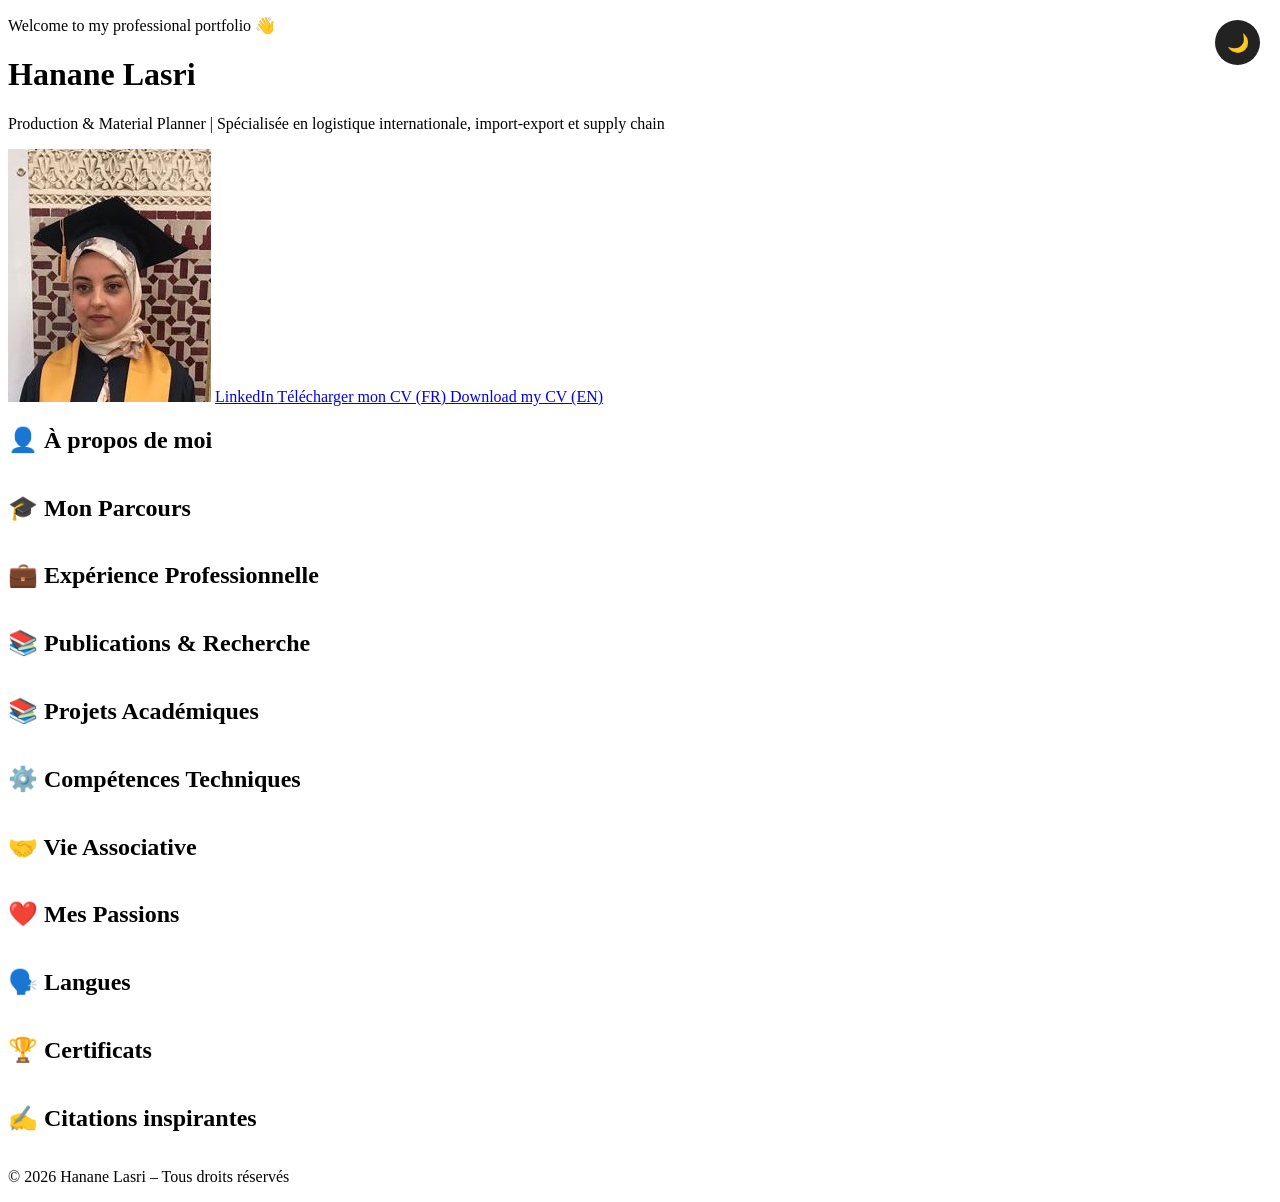
==== commit e9b9816e: "Update Hanane.Html" ====
--- a/Hanane.Html
+++ b/Hanane.Html
@@ -1,347 +1,349 @@
 <!DOCTYPE html>
 <html lang="fr">
+
 <head>
-  <meta charset="UTF-8" />
-  <meta name="viewport" content="width=device-width, initial-scale=1.0"/>
+  <meta charset="UTF-8">
+  <meta name="viewport" content="width=device-width, initial-scale=1.0">
   <title>Hanane Lasri - Portfolio</title>
-  <link rel="stylesheet" href="styles.css" />
+
+  <link rel="stylesheet" href="styles.css">
   <link rel="icon" type="image/png" href="favicon.png">
-  <link href="https://fonts.googleapis.com/css2?family=Playfair+Display:wght@500&family=Open+Sans&display=swap" rel="stylesheet">
+
+  <link href="https://fonts.googleapis.com/css2?family=Playfair+Display:wght@500;700&family=Open+Sans:wght@300;400;600;700&display=swap" rel="stylesheet">
+
   <script defer src="script.js"></script>
 </head>
+
 <body>
 
+  <!-- MESSAGE D'INTRO -->
   <div id="welcome-message">
-    <p>  Welcome to my professional portfolio 👋</p>
+    <p>Welcome to my professional portfolio 👋</p>
   </div>
 
+  <!-- HEADER -->
   <header>
     <div class="container">
       <div class="intro">
+
         <h1>Hanane Lasri</h1>
-        <p> Production & Material Planner | Spécialisée en logistique internationale, import-export et supply chain</p>
-          <img src="photo.jpg" alt="Photo de Abderrahmane Lasri" class="photo-profil" />
-        <a href="https://www.linkedin.com/in/hanane-lasri-6663ba134/" target="_blank" class="btn">LinkedIn</a>
-        <a href="CV_FR.pdf" class="btn" download>Télécharger mon CV (FR)</a>
-        <a href="CV_EN.pdf" class="btn" download>Download my CV (EN)</a>
+
+        <p>
+          Production & Material Planner |
+          Spécialisée en logistique internationale,
+          import-export et supply chain
+        </p>
+
+        <img src="photo.jpg" alt="Photo de Hanane Lasri" class="photo-profil">
+
+        <a href="https://www.linkedin.com/in/hanane-lasri-6663ba134/" target="_blank" class="btn">
+          LinkedIn
+        </a>
+
+        <a href="CV_FR.pdf" class="btn" download>
+          Télécharger mon CV (FR)
+        </a>
+
+        <a href="CV_EN.pdf" class="btn" download>
+          Download my CV (EN)
+        </a>
+
       </div>
     </div>
   </header>
 
- <main>
-  <section id="a-propos">
-    <div class="container">
-      <h2 tabindex="0" aria-expanded="false" aria-controls="a-propos-content">
-        👤 À propos de moi
-      </h2>
-
-      <div class="toggle-content" id="a-propos-content">
-         <p>
-    Je m'appelle <strong>Hanane Lasri</strong>, professionnelle originaire du Maroc.
-    Organisée, rigoureuse et passionnée par la logistique internationale,
-    j’évolue dans le domaine de la supply chain, de l’import-export et de la planification de la production.
-  </p>
-
-  <p>
-    Mon parcours débute à Agadir, où j’ai suivi mon cursus scolaire avant d’intégrer
-    l’<strong>ENCG Marrakech</strong>, spécialisée en
-    <strong>International Business</strong>.
-    Cette formation m’a permis de développer une solide base en commerce international,
-    gestion logistique et opérations d’import-export.
-  </p>
-
-  <p>
-    J’ai ensuite construit mon expérience dans le domaine de la supply chain à travers différents postes liés
-    à la coordination logistique et à la gestion des flux internationaux.
-    J’occupe actuellement le poste de
-    <strong>Production & Material Planner</strong>, où je participe à l’optimisation de la production
-    et à la gestion des approvisionnements.
-  </p>
-
-  <p>
-    Mes compétences couvrent la <strong>supply chain internationale</strong>,
-    l’<strong>import-export</strong>, la planification de la production et l’optimisation des processus industriels.
-    J’aime évoluer dans des environnements dynamiques où la performance logistique et l’amélioration continue sont essentielles.
-  </p>
-
-  <p>
-    🎯 <strong>Objectif :</strong> continuer à évoluer dans le domaine de la supply chain et de la logistique internationale,
-    en contribuant à des chaînes d’approvisionnement plus efficaces, fluides et performantes,
-    dans un environnement industriel exigeant.
-  </p>
-
-
-      </div>
-    </div>
-  </section>
-
-
-
+  <main>
+
+    <!-- A PROPOS -->
+    <section id="a-propos">
+      <div class="container">
+        <h2 tabindex="0">👤 À propos de moi</h2>
+
+        <div class="toggle-content">
+
+          <p>
+            Je m'appelle <strong>Hanane Lasri</strong>, professionnelle originaire du Maroc.
+            Organisée, rigoureuse et passionnée par la logistique internationale,
+            j’évolue dans le domaine de la supply chain, de l’import-export
+            et de la planification de la production.
+          </p>
+
+          <p>
+            Mon parcours débute à Agadir, où j’ai suivi mon cursus scolaire avant
+            d’intégrer l’<strong>ENCG Marrakech</strong>, spécialisée en
+            <strong>International Business</strong>.
+          </p>
+
+          <p>
+            Cette formation m’a permis de développer une solide base en commerce international,
+            gestion logistique et opérations d’import-export.
+          </p>
+
+          <p>
+            J’ai ensuite construit mon expérience dans le domaine de la supply chain
+            à travers différents postes liés à la coordination logistique
+            et à la gestion des flux internationaux.
+          </p>
+
+          <p>
+            J’occupe actuellement le poste de
+            <strong>Production & Material Planner</strong>,
+            où je participe à l’optimisation de la production
+            et à la gestion des approvisionnements.
+          </p>
+
+          <p>
+            🎯 <strong>Objectif :</strong>
+            continuer à évoluer dans le domaine de la supply chain
+            et de la logistique internationale.
+          </p>
+
+        </div>
+      </div>
+    </section>
+
+    <!-- PARCOURS -->
     <section id="parcours">
       <div class="container">
-        <h2 tabindex="0" aria-expanded="false">🎓 Mon Parcours</h2>
-        <div class="toggle-content">
-          <ul>
-        <li><strong>2019–2021</strong> – <strong>ENCG Marrakech</strong> – Master en International Business</li>
-        <li><strong>2017–2019</strong> – <strong>EST / formation universitaire</strong> – Logistique, commerce international et gestion des opérations</li>
-        <li><strong>2016–2017</strong> – <strong>Lycée Technique Al Idrissi (Agadir)</strong> – Baccalauréat Sciences Économiques</li>
-          </ul>
-        </div>
-      </div>
-    </section>
-    
-<section id="experience">
-  <div class="container">
-    <h2 tabindex="0" aria-expanded="false" role="button">💼 Expérience Professionnelle</h2>
-    
-    <div class="toggle-content">
-      <ul>
-        
-        <li>
-          <strong>Production & Material Planner – Agadir, Maroc (Actuel)</strong><br>
-          Planification de la production et gestion des approvisionnements afin d’assurer la continuité des flux industriels et l’optimisation des stocks.
-          <br><em>Missions principales :</em>
-          <ul>
-            <li>Planification des besoins en matières premières</li>
-            <li>Suivi des niveaux de stock et gestion des approvisionnements</li>
-            <li>Coordination entre production, achats et logistique</li>
-            <li>Optimisation des flux de production</li>
-            <li>Suivi des délais et gestion des priorités</li>
-          </ul>
-        </li>
-
-        <li>
-          <strong>Stage en Logistique & Supply Chain – Import/Export (2023–2024)</strong><br>
-          Participation à la gestion des opérations logistiques internationales et au suivi des flux d’import-export.
-          <br><em>Missions principales :</em>
-          <ul>
-            <li>Suivi des expéditions import/export</li>
-            <li>Coordination avec les transitaires et fournisseurs</li>
-            <li>Préparation et vérification des documents logistiques</li>
-            <li>Suivi des délais de livraison</li>
-            <li>Contribution à l’amélioration des processus logistiques</li>
-          </ul>
-        </li>
-
-        <li>
-          <strong>Stage en gestion logistique – Maroc (2021)</strong><br>
-          Découverte des opérations logistiques et du fonctionnement de la supply chain industrielle.
-          <br><em>Missions principales :</em>
-          <ul>
-            <li>Suivi des flux de marchandises</li>
-            <li>Support à la gestion des stocks</li>
-            <li>Participation aux opérations logistiques quotidiennes</li>
-          </ul>
-        </li>
-
-      </ul>
-    </div>
-  </div>
-</section>
-
-<section id="publications">
-  <div class="container">
-    <h2 tabindex="0" aria-expanded="false">📚 Publications & Recherche</h2>
-    
-    <div class="toggle-content">
-
-      <p>
-        Je partage ici mes travaux académiques et mes contributions en recherche
-        dans les domaines de la supply chain, de la logistique et de la résilience des systèmes industriels.
-      </p>
-
-      <ul>
-
-        <li>
-          <strong>Enhancing healthcare supply chain resilience through Industry 4.0 technologies: A focused systematic literature review</strong><br>
-          <em>Conference Paper – Nov. 2025</em><br>
-          Co-auteur : Hanane Lasri, Lhoussaine Ouabouch<br>
-          <a href="https://www.researchgate.net/profile/Hanane-Lasri" target="_blank">
-            Voir la publication
-          </a>
-        </li>
-
-        <br>
-
-        <li>
-          <strong>Disruptive Technologies and Healthcare Supply Chain Resilience (2015–2025): A Bibliometric Analysis</strong><br>
-          <em>Book Chapter – Nov. 2025</em><br>
-          Co-auteur : Hanane Lasri, Lhoussaine Ouabouch<br>
-          <a href="https://www.researchgate.net/profile/Hanane-Lasri" target="_blank">
-            Voir la publication
-          </a>
-        </li>
-
-      </ul>
-
-    </div>
-  </div>
-</section>
-
-
-
- <section id="projets">
-  <div class="container">
-    <h2 tabindex="0" aria-expanded="false" role="button">📚 Projets Académiques</h2>
-    
-    <div class="toggle-content">
-      
-      <p>
-        <strong>Projet de fin d’études – ENCG Marrakech</strong><br>
-        Impact de la dématérialisation des services douaniers sur l’efficacité des procédures de dédouanement au Maroc : étude qualitative et quantitative.
-      </p>
-      
-      <ul>
-        <li>Analyse du commerce international et de la balance commerciale marocaine</li>
-        <li>Étude du rôle des transitaires et des procédures de dédouanement</li>
-        <li>Évaluation de l’impact de la digitalisation sur la traçabilité et la transparence des opérations douanières</li>
-        <li>Réalisation d’une recherche qualitative et quantitative avec collecte et analyse de données</li>
-        <li>Mesure de l’impact sur l’optimisation des coûts, la qualité de service et l’efficacité opérationnelle</li>
-        <li>Élaboration de recommandations pour améliorer les performances logistiques et douanières</li>
-      </ul>
-
-    </div>
-  </div>
-</section>
-    
-<section id="skills">
-  <div class="container">
-    <h2 tabindex="0" aria-expanded="false">⚙️ Compétences Techniques</h2>
-    
-    <div class="toggle-content">
-      <ul>
-        
-        <li>
-          📦 <strong>Supply Chain :</strong> gestion des flux logistiques · planification de la production · gestion des stocks · optimisation des approvisionnements
-        </li>
-        
-        <li>
-          🌍 <strong>Import / Export :</strong> coordination logistique internationale · suivi des expéditions · gestion des documents logistiques · relation fournisseurs & transitaires
-        </li>
-        
-        <li>
-          📊 <strong>Outils analytiques :</strong> Excel avancé · analyse de données logistiques · suivi KPI supply chain
-        </li>
-        
-        <li>
-          🗂️ <strong>Gestion de projet :</strong> organisation des opérations · suivi des plannings · coordination interservices · amélioration continue
-        </li>
-        
-        <li>
-          💻 <strong>Outils professionnels :</strong> ERP (notions) · outils de planification · reporting logistique
-        </li>
-        
-        <li>
-          🤝 <strong>Compétences transversales :</strong> rigueur · organisation · communication professionnelle · gestion des priorités · travail en équipe
-        </li>
-
-      </ul>
-    </div>
-</section>
-
-    
-
-<section id="vie-associative">
-  <div class="container">
-    <h2 tabindex="0" aria-expanded="false" role="button">🤝 Vie Associative</h2>
-    
-    <div class="toggle-content">
-
-      <!-- Réseau professionnel -->
-      <p><strong>Réseau professionnel & Alumni</strong></p>
-      <ul>
-        <li>Membre actif de réseaux professionnels liés à la supply chain et au commerce international</li>
-        <li>Participation à des échanges et événements professionnels favorisant le networking</li>
-        <li>Développement continu de relations dans le domaine de la logistique et de l’import-export</li>
-      </ul>
-
-      <!-- Projets académiques / travail collaboratif -->
-      <p><strong>Projets académiques collaboratifs – ENCG Marrakech</strong></p>
-      <ul>
-        <li>Travaux de groupe en gestion de la supply chain et commerce international</li>
-        <li>Études de cas sur l’import-export et les chaînes logistiques globales</li>
-        <li>Développement de compétences en coordination et travail d’équipe</li>
-      </ul>
-
-      <!-- Engagement étudiant -->
-      <p><strong>Engagement étudiant & événements</strong></p>
-      <ul>
-        <li>Participation à des événements académiques et professionnels liés au commerce et à la logistique</li>
-        <li>Présence à des conférences et rencontres sur la supply chain et le management international</li>
-      </ul>
-
-      <!-- Expériences terrain -->
-      <p><strong>Découverte du monde professionnel</strong></p>
-      <ul>
-        <li>Participation à des environnements professionnels liés à la logistique et à la gestion industrielle</li>
-        <li>Observation et compréhension des processus de production et de supply chain en entreprise</li>
-      </ul>
-
-    </div>
-</section>
-
-   
- <section id="passions">
-  <div class="container">
-    <h2 tabindex="0" aria-expanded="false">❤️ Mes Passions </h2>
-    
-    <div class="toggle-content">
-      
-      <p>📦 Supply chain, 🌍 Voyage, 📊 Analyse des processus</p>
-      
-      <p>
-        Passionnée par la logistique et la supply chain, j’aime comprendre et optimiser les flux,
-        tout en restant curieuse du monde à travers le voyage et l’ouverture internationale.
-        Ces passions renforcent ma capacité d’adaptation, ma rigueur et ma vision globale des opérations.
-      </p>
-      
-    </div>
-  </div>
-</section>
-
+        <h2 tabindex="0">🎓 Mon Parcours</h2>
+
+        <div class="toggle-content">
+          <ul>
+            <li><strong>2019–2021</strong> – ENCG Marrakech – Master en International Business</li>
+            <li><strong>2017–2019</strong> – EST – Logistique, commerce international et gestion des opérations</li>
+            <li><strong>2016–2017</strong> – Lycée Technique Al Idrissi (Agadir) – Baccalauréat Sciences Économiques</li>
+          </ul>
+        </div>
+      </div>
+    </section>
+
+    <!-- EXPERIENCE -->
+    <section id="experience">
+      <div class="container">
+        <h2 tabindex="0">💼 Expérience Professionnelle</h2>
+
+        <div class="toggle-content">
+          <ul>
+
+            <li>
+              <strong>Production & Material Planner – Agadir, Maroc (Actuel)</strong>
+              <ul>
+                <li>Planification des besoins en matières premières</li>
+                <li>Suivi des niveaux de stock</li>
+                <li>Coordination entre production, achats et logistique</li>
+                <li>Optimisation des flux de production</li>
+                <li>Suivi des délais</li>
+              </ul>
+            </li>
+
+            <li>
+              <strong>Stage Supply Chain Import/Export (2023–2024)</strong>
+              <ul>
+                <li>Suivi des expéditions import/export</li>
+                <li>Coordination avec fournisseurs</li>
+                <li>Préparation des documents logistiques</li>
+                <li>Suivi des délais</li>
+              </ul>
+            </li>
+
+            <li>
+              <strong>Stage Gestion Logistique (2021)</strong>
+              <ul>
+                <li>Suivi des flux de marchandises</li>
+                <li>Gestion des stocks</li>
+                <li>Participation aux opérations logistiques</li>
+              </ul>
+            </li>
+
+          </ul>
+        </div>
+      </div>
+    </section>
+
+    <!-- PUBLICATIONS -->
+    <section id="publications">
+      <div class="container">
+        <h2 tabindex="0">📚 Publications & Recherche</h2>
+
+        <div class="toggle-content">
+
+          <p>
+            Je partage ici mes travaux académiques et mes contributions en recherche
+            dans les domaines de la supply chain, de la logistique
+            et de la résilience des systèmes industriels.
+          </p>
+
+          <ul>
+
+            <li>
+              <strong>
+                Enhancing healthcare supply chain resilience through Industry 4.0 technologies
+              </strong><br>
+              <em>Conference Paper – Nov. 2025</em>
+            </li>
+
+            <li>
+              <strong>
+                Disruptive Technologies and Healthcare Supply Chain Resilience (2015–2025)
+              </strong><br>
+              <em>Book Chapter – Nov. 2025</em>
+            </li>
+
+          </ul>
+
+        </div>
+      </div>
+    </section>
+
+    <!-- PROJETS -->
+    <section id="projets">
+      <div class="container">
+        <h2 tabindex="0">📚 Projets Académiques</h2>
+
+        <div class="toggle-content">
+
+          <p>
+            <strong>Projet de fin d’études – ENCG Marrakech</strong><br>
+            Impact de la dématérialisation des services douaniers
+            sur l’efficacité des procédures de dédouanement au Maroc.
+          </p>
+
+          <ul>
+            <li>Analyse du commerce international</li>
+            <li>Étude du rôle des transitaires</li>
+            <li>Digitalisation et traçabilité</li>
+            <li>Optimisation des coûts</li>
+            <li>Amélioration des performances logistiques</li>
+          </ul>
+
+        </div>
+      </div>
+    </section>
+
+    <!-- SKILLS -->
+    <section id="skills">
+      <div class="container">
+        <h2 tabindex="0">⚙️ Compétences Techniques</h2>
+
+        <div class="toggle-content">
+          <ul>
+            <li>📦 Supply Chain</li>
+            <li>🌍 Import / Export</li>
+            <li>📊 Excel avancé</li>
+            <li>🗂️ Gestion de projet</li>
+            <li>💻 ERP</li>
+            <li>🤝 Communication professionnelle</li>
+          </ul>
+        </div>
+      </div>
+    </section>
+
+    <!-- VIE ASSOCIATIVE -->
+    <section id="vie-associative">
+      <div class="container">
+        <h2 tabindex="0">🤝 Vie Associative</h2>
+
+        <div class="toggle-content">
+
+          <ul>
+            <li>Membre actif de réseaux professionnels supply chain</li>
+            <li>Participation à des conférences professionnelles</li>
+            <li>Travaux collaboratifs académiques</li>
+            <li>Networking professionnel</li>
+          </ul>
+
+        </div>
+      </div>
+    </section>
+
+    <!-- PASSIONS -->
+    <section id="passions">
+      <div class="container">
+        <h2 tabindex="0">❤️ Mes Passions</h2>
+
+        <div class="toggle-content">
+
+          <p>📦 Supply chain, 🌍 Voyage, 📊 Analyse des processus</p>
+
+          <p>
+            Passionnée par la logistique et la supply chain,
+            j’aime comprendre et optimiser les flux,
+            tout en restant curieuse du monde à travers le voyage.
+          </p>
+
+        </div>
+      </div>
+    </section>
+
+    <!-- LANGUES -->
     <section id="langues">
       <div class="container">
-        <h2 tabindex="0" aria-expanded="false">🗣️ Langues</h2>
-        <div class="toggle-content">
-          <ul>
-            <li><strong>Français</strong> – Niveau avancé (C2)</li>
-            <li><strong>Anglais</strong> – Niveau avancé (C1)</li>
-            <li><strong>Arabe</strong> – Langue maternelle</li>
-            <li><strong>Tamazight</strong> – Langue maternelle</li>
-          </ul>
-        </div>
-      </div>
-    </section>
-
-   <section id="citations">
-  <div class="container">
-    <h2 tabindex="0" aria-expanded="false">✍️ Citations inspirantes </h2>
-    <div class="toggle-content">
-      <blockquote>« Prends soin de toi pour mieux prendre soin des autres. L’équilibre personnel est la clé pour avancer sereinement. »</blockquote>
-      <blockquote>« Trouve l’harmonie entre vie professionnelle et personnelle. Explore, apprends et cultive ce qui te fait grandir. »</blockquote>
-      <blockquote>« La discipline est l’outil qui transforme les rêves en réalisations concrètes. »</blockquote>
-      <blockquote>« Investir en soi-même, c’est bâtir les fondations de toutes ses réussites. »</blockquote>
-      <blockquote>« Savoir dire non, c’est se donner la possibilité de dire oui à ce qui compte vraiment. »</blockquote>
-      <blockquote>« Deviens expert dans ce que tu aimes : la passion alliée à la maîtrise est une force inégalable. »</blockquote>
-      <blockquote>« Entretiens ta santé physique et mentale : elles sont les piliers d’une vie épanouie. »</blockquote>
-      <blockquote>« Entoure-toi de personnes qui t’inspirent et te poussent à donner le meilleur de toi-même. »</blockquote>
-      <blockquote>« L’autonomie te permet de rester fort face aux imprévus et aux changements. »</blockquote>
-      <blockquote>« Donne le meilleur de toi-même, puis accepte le résultat avec confiance et sérénité. »</blockquote>
-      <blockquote>« Ne rêve pas ta vie, vis pleinement tes aspirations. »</blockquote>
-      <blockquote>« Tu deviens ce que tu offres à ton corps et à ton esprit : nourris-les avec soin et intelligence. »</blockquote>
-    </div>
-  </div>
-</section>
-
-  </div>
-</section>
+        <h2 tabindex="0">🗣️ Langues</h2>
+
+        <div class="toggle-content">
+          <ul>
+            <li>Français – C2</li>
+            <li>Anglais – C1</li>
+            <li>Arabe – Langue maternelle</li>
+            <li>Tamazight – Langue maternelle</li>
+          </ul>
+        </div>
+      </div>
+    </section>
+
+    <!-- CERTIFICATS -->
+    <section id="certificats">
+      <div class="container">
+        <h2 tabindex="0">🏆 Certificats</h2>
+
+        <div class="toggle-content">
+
+          <div class="certificats-grid">
+
+            <div class="certificat-item">
+              <p>Supply Chain Fundamentals</p>
+              <a href="#" class="btn">Voir</a>
+            </div>
+
+            <div class="certificat-item">
+              <p>International Logistics</p>
+              <a href="#" class="btn">Voir</a>
+            </div>
+
+            <div class="certificat-item">
+              <p>Import Export Management</p>
+              <a href="#" class="btn">Voir</a>
+            </div>
+
+          </div>
+
+        </div>
+      </div>
+    </section>
+
+    <!-- CITATIONS -->
+    <section id="citations">
+      <div class="container">
+        <h2 tabindex="0">✍️ Citations inspirantes</h2>
+
+        <div class="toggle-content">
+
+          <blockquote>« La discipline transforme les rêves en réalisations concrètes. »</blockquote>
+          <blockquote>« Investir en soi-même, c’est bâtir ses réussites. »</blockquote>
+          <blockquote>« L’équilibre personnel est la clé pour avancer sereinement. »</blockquote>
+          <blockquote>« Ne rêve pas ta vie, vis tes aspirations. »</blockquote>
+          <blockquote>« Deviens expert dans ce que tu aimes. »</blockquote>
+
+        </div>
+      </div>
+    </section>
 
   </main>
 
+  <!-- FOOTER -->
   <footer>
     <p>© 2026 Hanane Lasri – Tous droits réservés</p>
   </footer>
 
-
 </body>
 </html>
